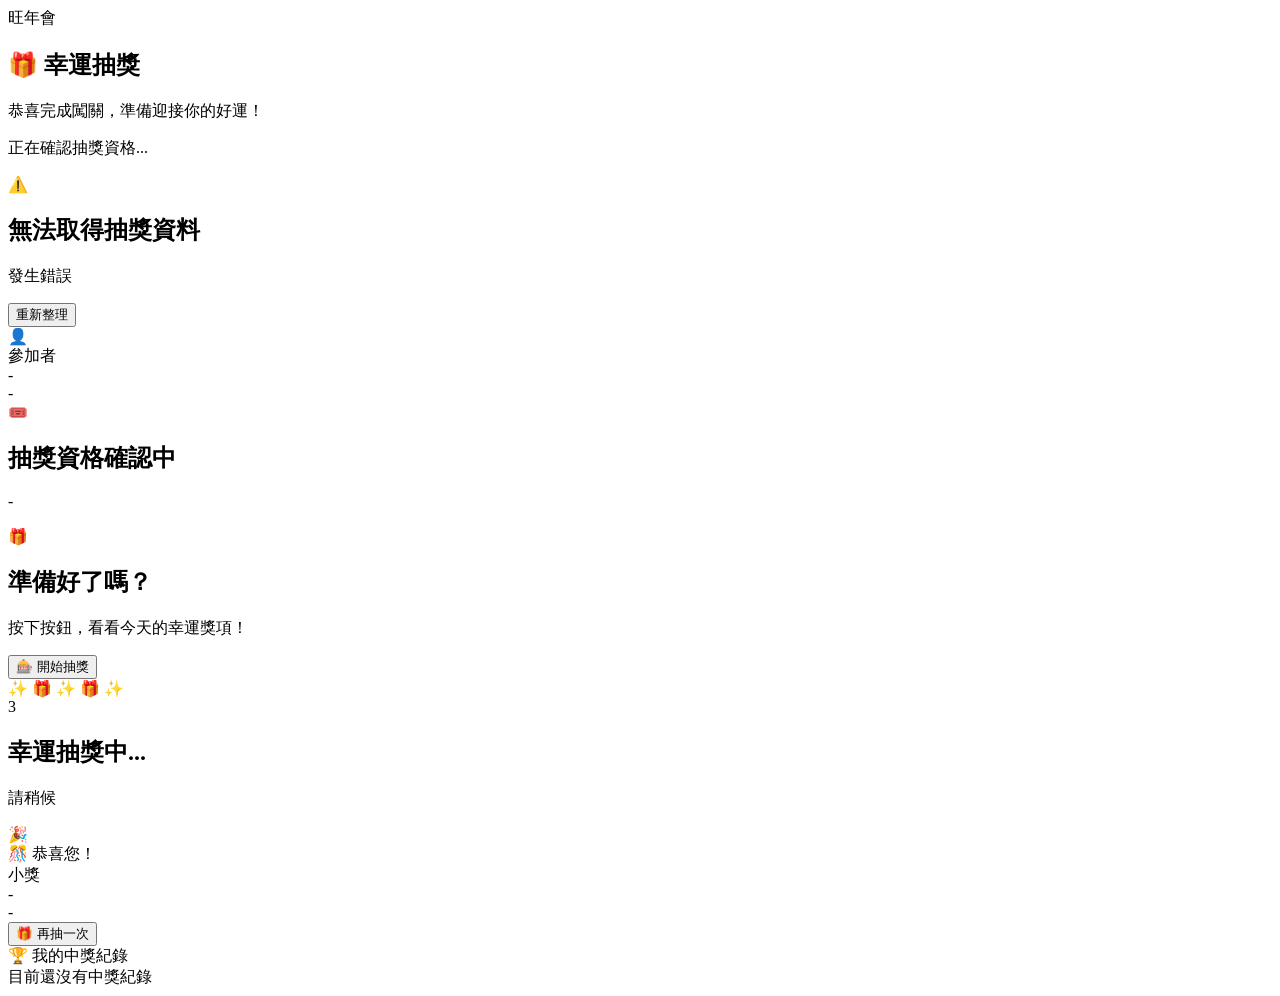
==== lottery.html @ c560845c "Create lottery.html" ====
<!DOCTYPE html>
<html lang="zh-Hant">

<head>
    <meta charset="UTF-8">

    <meta
        name="viewport"
        content="width=device-width, initial-scale=1.0"
    >

    <title>旺年會抽獎</title>

    <link
        rel="stylesheet"
        href="./lottery.css"
    >
</head>

<body>

    <main class="lottery-page">

        <!-- ========================================= -->
        <!-- Header -->
        <!-- ========================================= -->

        <section class="header">

            <div class="event-title">
                旺年會
            </div>

            <h1>
                🎁 幸運抽獎
            </h1>

            <p>
                恭喜完成闖關，準備迎接你的好運！
            </p>

        </section>


        <!-- ========================================= -->
        <!-- Loading -->
        <!-- ========================================= -->

        <section
            id="loading"
            class="card"
        >

            <div class="loading-spinner"></div>

            <p>
                正在確認抽獎資格...
            </p>

        </section>


        <!-- ========================================= -->
        <!-- Error -->
        <!-- ========================================= -->

        <section
            id="error"
            class="card error-card hidden"
        >

            <div class="error-icon">
                ⚠️
            </div>

            <h2>
                無法取得抽獎資料
            </h2>

            <p id="errorMessage">
                發生錯誤
            </p>

            <button
                id="retryButton"
                class="secondary-button"
            >
                重新整理
            </button>

        </section>


        <!-- ========================================= -->
        <!-- Lottery Area -->
        <!-- ========================================= -->

        <section
            id="lotteryArea"
            class="hidden"
        >

            <!-- ===================================== -->
            <!-- Participant -->
            <!-- ===================================== -->

            <section class="card participant-card">

                <div class="participant-icon">
                    👤
                </div>

                <div>

                    <div class="participant-label">
                        參加者
                    </div>

                    <div
                        id="participantName"
                        class="participant-name"
                    >
                        -
                    </div>

                    <div
                        id="employeeNo"
                        class="employee-no"
                    >
                        -
                    </div>

                </div>

            </section>


            <!-- ===================================== -->
            <!-- Lottery Status -->
            <!-- ===================================== -->

            <section
                id="statusCard"
                class="card status-card"
            >

                <div class="status-icon">
                    🎟️
                </div>

                <h2 id="statusTitle">
                    抽獎資格確認中
                </h2>

                <p id="statusMessage">
                    -
                </p>

            </section>


            <!-- ===================================== -->
            <!-- Draw Area -->
            <!-- ===================================== -->

            <section
                id="drawCard"
                class="draw-card"
            >

                <div class="gift-animation">

                    <div class="gift">
                        🎁
                    </div>

                </div>

                <h2>
                    準備好了嗎？
                </h2>

                <p>
                    按下按鈕，看看今天的幸運獎項！
                </p>

                <button
                    id="drawButton"
                    class="draw-button"
                >
                    🎰 開始抽獎
                </button>

            </section>


            <!-- ===================================== -->
            <!-- Drawing Animation -->
            <!-- ===================================== -->

            <section
                id="drawingCard"
                class="drawing-card hidden"
            >

                <div class="drawing-stars">
                    ✨ 🎁 ✨ 🎁 ✨
                </div>

                <div
                    id="countdown"
                    class="countdown"
                >
                    3
                </div>

                <h2>
                    幸運抽獎中...
                </h2>

                <p>
                    請稍候
                </p>

            </section>


            <!-- ===================================== -->
            <!-- Result -->
            <!-- ===================================== -->

            <section
                id="resultCard"
                class="result-card hidden"
            >

                <div
                    id="resultIcon"
                    class="result-icon"
                >
                    🎉
                </div>

                <div class="result-title">
                    🎊 恭喜您！
                </div>

                <div
                    id="prizeName"
                    class="prize-name"
                >
                    小獎
                </div>

                <div
                    id="prizeDescription"
                    class="prize-description"
                >
                    -
                </div>

                <div
                    id="resultMessage"
                    class="result-message"
                >
                    -
                </div>

                <button
                    id="drawAgainButton"
                    class="draw-button hidden"
                >
                    🎁 再抽一次
                </button>

            </section>


            <!-- ===================================== -->
            <!-- Winners -->
            <!-- ===================================== -->

            <section class="card history-card">

                <div class="history-title">
                    🏆 我的中獎紀錄
                </div>

                <div
                    id="winnerList"
                    class="winner-list"
                >
                    <div class="empty-history">
                        目前還沒有中獎紀錄
                    </div>
                </div>

            </section>

        </section>

    </main>


    <script
        src="https://static.line-scdn.net/liff/edge/2/sdk.js"
    ></script>

    <script src="./lottery.js"></script>

</body>

</html>
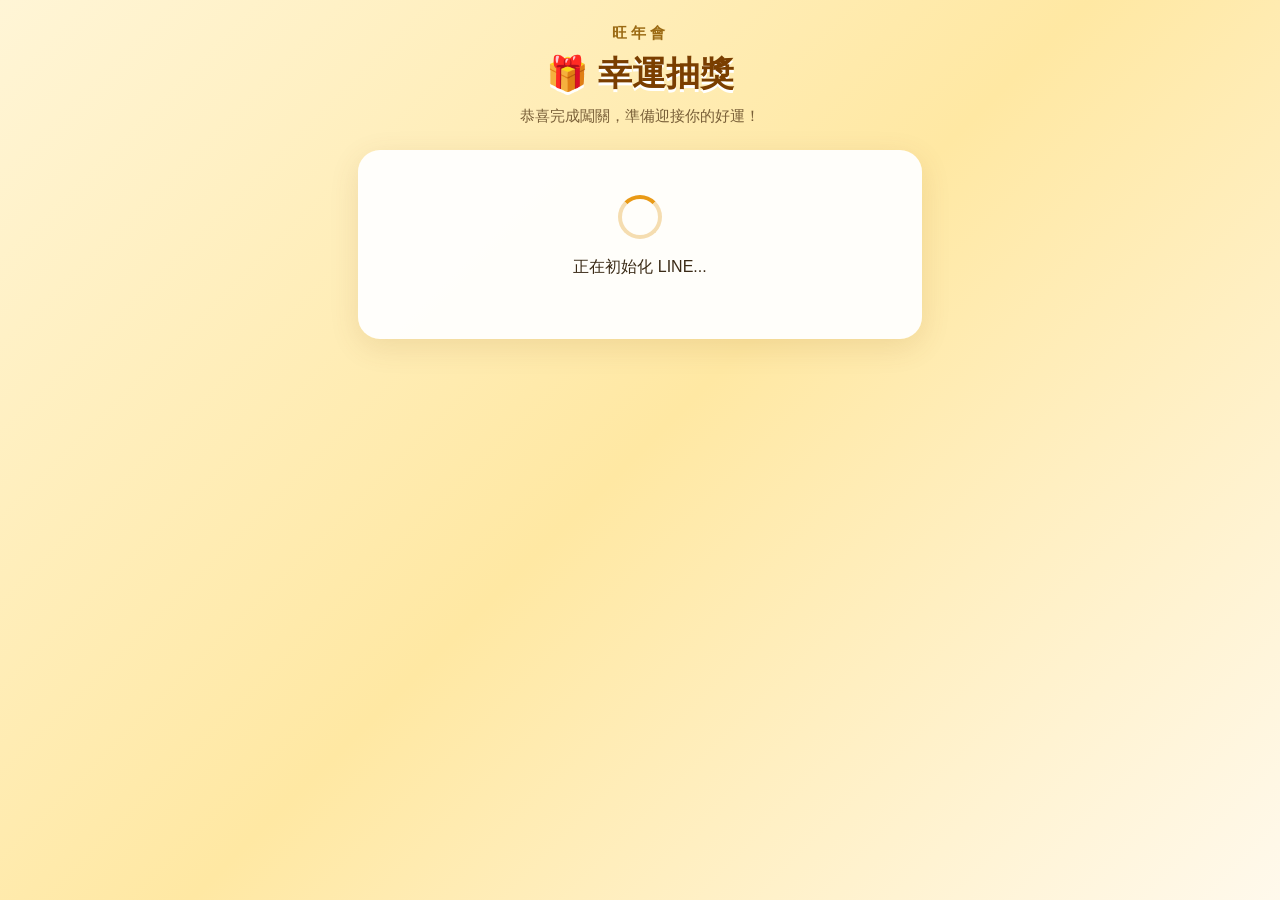
==== commit 46236cc5: "Update lottery.html" ====
--- a/lottery.html
+++ b/lottery.html
@@ -1,313 +1,308 @@
-<!DOCTYPE html>
-<html lang="zh-Hant">
-
-<head>
-    <meta charset="UTF-8">
-
-    <meta
-        name="viewport"
-        content="width=device-width, initial-scale=1.0"
+<!DOCTYPE html> <html lang="zh-Hant"> <head> <meta charset="UTF-8">
+<meta
+    name="viewport"
+    content="width=device-width, initial-scale=1.0"
+>
+
+<title>旺年會抽獎</title>
+
+<link
+    rel="stylesheet"
+    href="./lottery.css"
+>
+
+</head> <body>
+<main class="lottery-page">
+
+    <!-- ========================================= -->
+    <!-- Header -->
+    <!-- ========================================= -->
+
+    <section class="header">
+
+        <div class="event-title">
+            旺年會
+        </div>
+
+        <h1>
+            🎁 幸運抽獎
+        </h1>
+
+        <p>
+            恭喜完成闖關，準備迎接你的好運！
+        </p>
+
+    </section>
+
+
+    <!-- ========================================= -->
+    <!-- Loading -->
+    <!-- ========================================= -->
+
+    <section
+        id="loading"
+        class="card"
     >
 
-    <title>旺年會抽獎</title>
-
-    <link
-        rel="stylesheet"
-        href="./lottery.css"
+        <div class="loading-spinner"></div>
+
+        <p id="loadingText">
+            正在確認抽獎資格...
+        </p>
+
+    </section>
+
+
+    <!-- ========================================= -->
+    <!-- Error -->
+    <!-- ========================================= -->
+
+    <section
+        id="error"
+        class="card error-card hidden"
     >
-</head>
-
-<body>
-
-    <main class="lottery-page">
-
-        <!-- ========================================= -->
-        <!-- Header -->
-        <!-- ========================================= -->
-
-        <section class="header">
-
-            <div class="event-title">
-                旺年會
-            </div>
-
-            <h1>
-                🎁 幸運抽獎
-            </h1>
-
-            <p>
-                恭喜完成闖關，準備迎接你的好運！
-            </p>
-
-        </section>
-
-
-        <!-- ========================================= -->
-        <!-- Loading -->
-        <!-- ========================================= -->
-
-        <section
-            id="loading"
-            class="card"
-        >
-
-            <div class="loading-spinner"></div>
-
-            <p>
-                正在確認抽獎資格...
-            </p>
-
-        </section>
-
-
-        <!-- ========================================= -->
-        <!-- Error -->
-        <!-- ========================================= -->
-
-        <section
-            id="error"
-            class="card error-card hidden"
-        >
-
-            <div class="error-icon">
-                ⚠️
-            </div>
-
-            <h2>
-                無法取得抽獎資料
-            </h2>
-
-            <p id="errorMessage">
-                發生錯誤
-            </p>
-
-            <button
-                id="retryButton"
-                class="secondary-button"
-            >
-                重新整理
-            </button>
-
-        </section>
-
-
-        <!-- ========================================= -->
-        <!-- Lottery Area -->
-        <!-- ========================================= -->
-
-        <section
-            id="lotteryArea"
-            class="hidden"
-        >
-
-            <!-- ===================================== -->
-            <!-- Participant -->
-            <!-- ===================================== -->
-
-            <section class="card participant-card">
-
-                <div class="participant-icon">
-                    👤
-                </div>
-
-                <div>
-
-                    <div class="participant-label">
-                        參加者
-                    </div>
-
-                    <div
-                        id="participantName"
-                        class="participant-name"
-                    >
-                        -
-                    </div>
-
-                    <div
-                        id="employeeNo"
-                        class="employee-no"
-                    >
-                        -
-                    </div>
-
-                </div>
-
-            </section>
-
-
-            <!-- ===================================== -->
-            <!-- Lottery Status -->
-            <!-- ===================================== -->
-
-            <section
-                id="statusCard"
-                class="card status-card"
-            >
-
-                <div class="status-icon">
-                    🎟️
-                </div>
-
-                <h2 id="statusTitle">
-                    抽獎資格確認中
-                </h2>
-
-                <p id="statusMessage">
-                    -
-                </p>
-
-            </section>
-
-
-            <!-- ===================================== -->
-            <!-- Draw Area -->
-            <!-- ===================================== -->
-
-            <section
-                id="drawCard"
-                class="draw-card"
-            >
-
-                <div class="gift-animation">
-
-                    <div class="gift">
-                        🎁
-                    </div>
-
-                </div>
-
-                <h2>
-                    準備好了嗎？
-                </h2>
-
-                <p>
-                    按下按鈕，看看今天的幸運獎項！
-                </p>
-
-                <button
-                    id="drawButton"
-                    class="draw-button"
-                >
-                    🎰 開始抽獎
-                </button>
-
-            </section>
-
-
-            <!-- ===================================== -->
-            <!-- Drawing Animation -->
-            <!-- ===================================== -->
-
-            <section
-                id="drawingCard"
-                class="drawing-card hidden"
-            >
-
-                <div class="drawing-stars">
-                    ✨ 🎁 ✨ 🎁 ✨
+
+        <div class="error-icon">
+            ⚠️
+        </div>
+
+        <h2>
+            無法取得抽獎資料
+        </h2>
+
+        <p id="errorMessage">
+            發生錯誤
+        </p>
+
+        <button
+            id="retryButton"
+            class="secondary-button"
+            type="button"
+        >
+            重新整理
+        </button>
+
+    </section>
+
+
+    <!-- ========================================= -->
+    <!-- Lottery Area -->
+    <!-- ========================================= -->
+
+    <section
+        id="lotteryArea"
+        class="hidden"
+    >
+
+        <!-- Participant -->
+
+        <section class="card participant-card">
+
+            <div class="participant-icon">
+                👤
+            </div>
+
+            <div>
+
+                <div class="participant-label">
+                    參加者
                 </div>
 
                 <div
-                    id="countdown"
-                    class="countdown"
-                >
-                    3
-                </div>
-
-                <h2>
-                    幸運抽獎中...
-                </h2>
-
-                <p>
-                    請稍候
-                </p>
-
-            </section>
-
-
-            <!-- ===================================== -->
-            <!-- Result -->
-            <!-- ===================================== -->
-
-            <section
-                id="resultCard"
-                class="result-card hidden"
-            >
-
-                <div
-                    id="resultIcon"
-                    class="result-icon"
-                >
-                    🎉
-                </div>
-
-                <div class="result-title">
-                    🎊 恭喜您！
-                </div>
-
-                <div
-                    id="prizeName"
-                    class="prize-name"
-                >
-                    小獎
-                </div>
-
-                <div
-                    id="prizeDescription"
-                    class="prize-description"
+                    id="participantName"
+                    class="participant-name"
                 >
                     -
                 </div>
 
                 <div
-                    id="resultMessage"
-                    class="result-message"
+                    id="employeeNo"
+                    class="employee-no"
                 >
                     -
                 </div>
 
-                <button
-                    id="drawAgainButton"
-                    class="draw-button hidden"
-                >
-                    🎁 再抽一次
-                </button>
-
-            </section>
-
-
-            <!-- ===================================== -->
-            <!-- Winners -->
-            <!-- ===================================== -->
-
-            <section class="card history-card">
-
-                <div class="history-title">
-                    🏆 我的中獎紀錄
-                </div>
-
-                <div
-                    id="winnerList"
-                    class="winner-list"
-                >
-                    <div class="empty-history">
-                        目前還沒有中獎紀錄
-                    </div>
-                </div>
-
-            </section>
-
-        </section>
-
-    </main>
-
-
-    <script
-        src="https://static.line-scdn.net/liff/edge/2/sdk.js"
-    ></script>
-
-    <script src="./lottery.js"></script>
-
-</body>
-
-</html>
+            </div>
+
+        </section>
+
+
+        <!-- Lottery Status -->
+
+        <section
+            id="statusCard"
+            class="card status-card"
+        >
+
+            <div
+                id="statusIcon"
+                class="status-icon"
+            >
+                🎟️
+            </div>
+
+            <h2 id="statusTitle">
+                抽獎資格確認中
+            </h2>
+
+            <p id="statusMessage">
+                -
+            </p>
+
+        </section>
+
+
+        <!-- Draw Area -->
+
+        <section
+            id="drawCard"
+            class="draw-card hidden"
+        >
+
+            <div class="gift-animation">
+
+                <div class="gift">
+                    🎁
+                </div>
+
+            </div>
+
+            <h2>
+                準備好了嗎？
+            </h2>
+
+            <p>
+                按下按鈕，看看今天的幸運獎項！
+            </p>
+
+            <button
+                id="drawButton"
+                class="draw-button"
+                type="button"
+            >
+                🎰 開始抽獎
+            </button>
+
+        </section>
+
+
+        <!-- Drawing -->
+
+        <section
+            id="drawingCard"
+            class="drawing-card hidden"
+        >
+
+            <div class="drawing-stars">
+                ✨ 🎁 ✨ 🎁 ✨
+            </div>
+
+            <div
+                id="countdown"
+                class="countdown"
+            >
+                3
+            </div>
+
+            <h2>
+                幸運抽獎中...
+            </h2>
+
+            <p>
+                請稍候
+            </p>
+
+        </section>
+
+
+        <!-- Result -->
+
+        <section
+            id="resultCard"
+            class="result-card hidden"
+        >
+
+            <div
+                id="resultIcon"
+                class="result-icon"
+            >
+                🎉
+            </div>
+
+            <div
+                id="resultTitle"
+                class="result-title"
+            >
+                🎊 恭喜您！
+            </div>
+
+            <div
+                id="prizeName"
+                class="prize-name"
+            >
+                -
+            </div>
+
+            <div
+                id="prizeDescription"
+                class="prize-description"
+            >
+                -
+            </div>
+
+            <div
+                id="resultMessage"
+                class="result-message"
+            >
+                -
+            </div>
+
+            <button
+                id="drawAgainButton"
+                class="draw-button hidden"
+                type="button"
+            >
+                🎁 再抽一次
+            </button>
+
+        </section>
+
+
+        <!-- Winners -->
+
+        <section class="card history-card">
+
+            <div class="history-title">
+                🏆 我的中獎紀錄
+            </div>
+
+            <div
+                id="winnerList"
+                class="winner-list"
+            >
+
+                <div class="empty-history">
+                    目前還沒有中獎紀錄
+                </div>
+
+            </div>
+
+        </section>
+
+    </section>
+
+</main>
+
+
+<!-- LINE LIFF -->
+
+<script
+    src="https://static.line-scdn.net/liff/edge/2/sdk.js"
+></script>
+
+
+<!-- Lottery JS -->
+
+<script src="./lottery.js"></script>
+
+</body> </html>
--- a/lottery.css
+++ b/lottery.css
@@ -0,0 +1,744 @@
+* {
+    box-sizing: border-box;
+}
+
+
+html,
+body {
+    margin: 0;
+    padding: 0;
+
+    min-height: 100%;
+
+    font-family:
+        -apple-system,
+        BlinkMacSystemFont,
+        "Segoe UI",
+        "Noto Sans TC",
+        sans-serif;
+
+    background:
+        linear-gradient(
+            135deg,
+            #fff5d6,
+            #ffe8a3,
+            #fff9ec
+        );
+
+    color: #3a2a16;
+}
+
+
+body {
+    min-height: 100vh;
+}
+
+
+.hidden {
+    display: none !important;
+}
+
+
+/* ========================================= */
+/* Page */
+/* ========================================= */
+
+.lottery-page {
+
+    width: 100%;
+
+    max-width: 600px;
+
+    margin: 0 auto;
+
+    padding:
+        24px
+        18px
+        50px;
+}
+
+
+/* ========================================= */
+/* Header */
+/* ========================================= */
+
+.header {
+
+    text-align: center;
+
+    margin-bottom: 24px;
+}
+
+
+.event-title {
+
+    font-size: 15px;
+
+    color: #9b6a13;
+
+    font-weight: 700;
+
+    letter-spacing: 4px;
+
+    margin-bottom: 8px;
+}
+
+
+.header h1 {
+
+    margin: 0;
+
+    font-size: 34px;
+
+    color: #7a3e00;
+
+    text-shadow:
+        0 3px 0 #fff;
+}
+
+
+.header p {
+
+    margin-top: 10px;
+
+    color: #795f38;
+
+    font-size: 15px;
+}
+
+
+/* ========================================= */
+/* Card */
+/* ========================================= */
+
+.card {
+
+    background: rgba(255, 255, 255, 0.94);
+
+    border-radius: 22px;
+
+    padding: 22px;
+
+    margin-bottom: 18px;
+
+    box-shadow:
+        0 8px 30px
+        rgba(120, 75, 0, 0.12);
+}
+
+
+/* ========================================= */
+/* Loading */
+/* ========================================= */
+
+#loading {
+
+    text-align: center;
+
+    padding: 45px 20px;
+}
+
+
+.loading-spinner {
+
+    width: 44px;
+
+    height: 44px;
+
+    margin: 0 auto 18px;
+
+    border-radius: 50%;
+
+    border:
+        4px solid #f5ddb0;
+
+    border-top-color:
+        #e99a16;
+
+    animation:
+        spin 0.8s linear infinite;
+}
+
+
+@keyframes spin {
+
+    to {
+        transform: rotate(360deg);
+    }
+}
+
+
+/* ========================================= */
+/* Error */
+/* ========================================= */
+
+.error-card {
+
+    text-align: center;
+
+    border:
+        2px solid #f0b4a9;
+}
+
+
+.error-icon {
+
+    font-size: 42px;
+}
+
+
+.error-card h2 {
+
+    color: #a03927;
+}
+
+
+.error-card p {
+
+    color: #75544c;
+
+    line-height: 1.7;
+}
+
+
+/* ========================================= */
+/* Participant */
+/* ========================================= */
+
+.participant-card {
+
+    display: flex;
+
+    align-items: center;
+
+    gap: 16px;
+}
+
+
+.participant-icon {
+
+    width: 55px;
+
+    height: 55px;
+
+    display: flex;
+
+    align-items: center;
+
+    justify-content: center;
+
+    border-radius: 50%;
+
+    background:
+        #fff1c7;
+
+    font-size: 28px;
+}
+
+
+.participant-label {
+
+    color: #977044;
+
+    font-size: 13px;
+}
+
+
+.participant-name {
+
+    font-size: 20px;
+
+    font-weight: 800;
+
+    color: #593300;
+}
+
+
+.employee-no {
+
+    margin-top: 3px;
+
+    font-size: 13px;
+
+    color: #9b805c;
+}
+
+
+/* ========================================= */
+/* Status */
+/* ========================================= */
+
+.status-card {
+
+    text-align: center;
+}
+
+
+.status-icon {
+
+    font-size: 45px;
+
+    margin-bottom: 8px;
+}
+
+
+.status-card h2 {
+
+    margin: 5px 0;
+
+    color: #744000;
+}
+
+
+.status-card p {
+
+    margin: 8px 0 0;
+
+    color: #7c684d;
+
+    line-height: 1.7;
+}
+
+
+/* ========================================= */
+/* Draw Card */
+/* ========================================= */
+
+.draw-card {
+
+    text-align: center;
+
+    background:
+        linear-gradient(
+            145deg,
+            #fff,
+            #fff5d5
+        );
+
+    border-radius: 26px;
+
+    padding: 32px 22px;
+
+    margin-bottom: 20px;
+
+    box-shadow:
+        0 12px 35px
+        rgba(132, 77, 0, 0.16);
+}
+
+
+.gift-animation {
+
+    margin-bottom: 10px;
+}
+
+
+.gift {
+
+    font-size: 75px;
+
+    animation:
+        giftFloat 2s ease-in-out infinite;
+}
+
+
+@keyframes giftFloat {
+
+    0%,
+    100% {
+        transform:
+            translateY(0)
+            rotate(-3deg);
+    }
+
+    50% {
+        transform:
+            translateY(-10px)
+            rotate(3deg);
+    }
+}
+
+
+.draw-card h2 {
+
+    margin: 10px 0 6px;
+
+    color: #693500;
+}
+
+
+.draw-card p {
+
+    margin:
+        0
+        0
+        24px;
+
+    color: #8a6a43;
+}
+
+
+/* ========================================= */
+/* Buttons */
+/* ========================================= */
+
+.draw-button {
+
+    border: 0;
+
+    width: 100%;
+
+    min-height: 58px;
+
+    padding: 14px 20px;
+
+    border-radius: 18px;
+
+    background:
+        linear-gradient(
+            135deg,
+            #ffb52e,
+            #f07c00
+        );
+
+    color: white;
+
+    font-size: 19px;
+
+    font-weight: 800;
+
+    cursor: pointer;
+
+    box-shadow:
+        0 8px 20px
+        rgba(220, 113, 0, 0.30);
+
+    transition:
+        transform 0.15s,
+        box-shadow 0.15s;
+}
+
+
+.draw-button:active {
+
+    transform: scale(0.97);
+
+    box-shadow:
+        0 4px 10px
+        rgba(220, 113, 0, 0.25);
+}
+
+
+.draw-button:disabled {
+
+    opacity: 0.6;
+
+    cursor: not-allowed;
+}
+
+
+.secondary-button {
+
+    border: 0;
+
+    padding: 12px 20px;
+
+    border-radius: 12px;
+
+    background: #ead9b5;
+
+    color: #5d461f;
+
+    font-weight: 700;
+}
+
+
+/* ========================================= */
+/* Drawing */
+/* ========================================= */
+
+.drawing-card {
+
+    text-align: center;
+
+    background:
+        linear-gradient(
+            135deg,
+            #8f1d1d,
+            #c92828,
+            #8c1515
+        );
+
+    color: white;
+
+    border-radius: 26px;
+
+    padding: 45px 20px;
+
+    margin-bottom: 20px;
+
+    box-shadow:
+        0 12px 35px
+        rgba(130, 20, 20, 0.30);
+}
+
+
+.drawing-stars {
+
+    font-size: 24px;
+
+    animation:
+        sparkle 0.7s infinite alternate;
+}
+
+
+@keyframes sparkle {
+
+    from {
+        transform: scale(0.95);
+        opacity: 0.7;
+    }
+
+    to {
+        transform: scale(1.08);
+        opacity: 1;
+    }
+}
+
+
+.countdown {
+
+    font-size: 82px;
+
+    font-weight: 900;
+
+    margin: 20px 0;
+
+    text-shadow:
+        0 5px 0
+        rgba(0, 0, 0, 0.15);
+}
+
+
+.drawing-card h2 {
+
+    margin: 0;
+
+    font-size: 25px;
+}
+
+
+.drawing-card p {
+
+    opacity: 0.85;
+}
+
+
+/* ========================================= */
+/* Result */
+/* ========================================= */
+
+.result-card {
+
+    text-align: center;
+
+    background:
+        linear-gradient(
+            145deg,
+            #fff,
+            #fff1bf
+        );
+
+    border:
+        3px solid #f2b233;
+
+    border-radius: 28px;
+
+    padding: 32px 22px;
+
+    margin-bottom: 20px;
+
+    box-shadow:
+        0 15px 45px
+        rgba(170, 93, 0, 0.22);
+}
+
+
+.result-icon {
+
+    font-size: 65px;
+
+    animation:
+        resultPop 0.5s ease-out;
+}
+
+
+@keyframes resultPop {
+
+    from {
+        transform: scale(0);
+        opacity: 0;
+    }
+
+    to {
+        transform: scale(1);
+        opacity: 1;
+    }
+}
+
+
+.result-title {
+
+    font-size: 21px;
+
+    font-weight: 800;
+
+    color: #9b5a00;
+
+    margin-top: 8px;
+}
+
+
+.prize-name {
+
+    font-size: 42px;
+
+    font-weight: 900;
+
+    color: #c52717;
+
+    margin:
+        10px
+        0;
+}
+
+
+.prize-description {
+
+    color: #725b3a;
+
+    line-height: 1.7;
+
+    margin-bottom: 15px;
+}
+
+
+.result-message {
+
+    font-weight: 800;
+
+    color: #8b3f00;
+
+    margin-bottom: 20px;
+}
+
+
+/* ========================================= */
+/* History */
+/* ========================================= */
+
+.history-title {
+
+    font-size: 20px;
+
+    font-weight: 900;
+
+    color: #653900;
+
+    margin-bottom: 15px;
+}
+
+
+.winner-list {
+
+    display: flex;
+
+    flex-direction: column;
+
+    gap: 10px;
+}
+
+
+.winner-item {
+
+    display: flex;
+
+    align-items: center;
+
+    gap: 12px;
+
+    padding: 13px;
+
+    background: #fff7e2;
+
+    border-radius: 14px;
+}
+
+
+.winner-icon {
+
+    font-size: 25px;
+}
+
+
+.winner-info {
+
+    flex: 1;
+}
+
+
+.winner-name {
+
+    font-weight: 800;
+
+    color: #713900;
+}
+
+
+.winner-time {
+
+    font-size: 12px;
+
+    color: #9c825d;
+
+    margin-top: 3px;
+}
+
+
+.empty-history {
+
+    text-align: center;
+
+    padding: 20px;
+
+    color: #9b8768;
+}
+
+
+/* ========================================= */
+/* Mobile */
+/* ========================================= */
+
+@media (max-width: 480px) {
+
+    .lottery-page {
+
+        padding:
+            20px
+            14px
+            40px;
+    }
+
+
+    .header h1 {
+
+        font-size: 30px;
+    }
+
+
+    .prize-name {
+
+        font-size: 36px;
+    }
+
+}
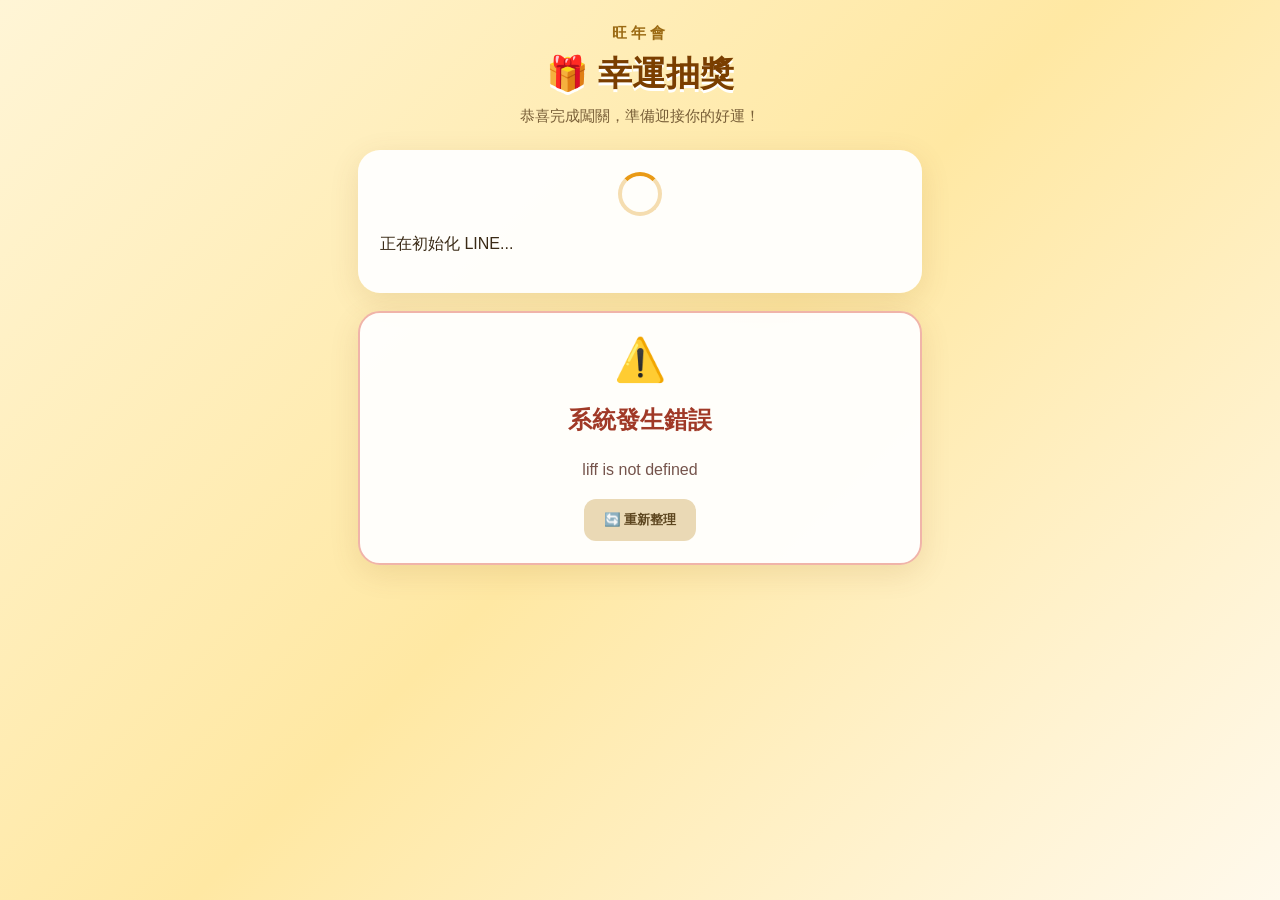
==== commit dd3bf6b0: "Update lottery.html" ====
--- a/lottery.html
+++ b/lottery.html
@@ -1,308 +1,492 @@
-<!DOCTYPE html> <html lang="zh-Hant"> <head> <meta charset="UTF-8">
-<meta
-    name="viewport"
-    content="width=device-width, initial-scale=1.0"
->
-
-<title>旺年會抽獎</title>
-
-<link
-    rel="stylesheet"
-    href="./lottery.css"
->
-
-</head> <body>
-<main class="lottery-page">
-
-    <!-- ========================================= -->
-    <!-- Header -->
-    <!-- ========================================= -->
-
-    <section class="header">
-
-        <div class="event-title">
-            旺年會
-        </div>
-
-        <h1>
-            🎁 幸運抽獎
-        </h1>
-
-        <p>
-            恭喜完成闖關，準備迎接你的好運！
-        </p>
-
-    </section>
-
-
-    <!-- ========================================= -->
-    <!-- Loading -->
-    <!-- ========================================= -->
-
-    <section
-        id="loading"
-        class="card"
+<!DOCTYPE html>
+<html lang="zh-Hant">
+
+<head>
+
+    <meta charset="UTF-8">
+
+    <meta
+        name="viewport"
+        content="width=device-width, initial-scale=1.0"
     >
 
-        <div class="loading-spinner"></div>
-
-        <p id="loadingText">
-            正在確認抽獎資格...
-        </p>
-
-    </section>
-
-
-    <!-- ========================================= -->
-    <!-- Error -->
-    <!-- ========================================= -->
-
-    <section
-        id="error"
-        class="card error-card hidden"
+    <title>旺年會抽獎</title>
+
+    <link
+        rel="stylesheet"
+        href="./lottery.css"
     >
 
-        <div class="error-icon">
-            ⚠️
-        </div>
-
-        <h2>
-            無法取得抽獎資料
-        </h2>
-
-        <p id="errorMessage">
-            發生錯誤
-        </p>
-
-        <button
-            id="retryButton"
-            class="secondary-button"
-            type="button"
+</head>
+
+
+<body>
+
+    <main class="lottery-page">
+
+
+        <!-- ================================================= -->
+        <!-- Header -->
+        <!-- ================================================= -->
+
+        <section class="header">
+
+            <div class="event-title">
+                旺年會
+            </div>
+
+            <h1>
+                🎁 幸運抽獎
+            </h1>
+
+            <p>
+                恭喜完成闖關，準備迎接你的好運！
+            </p>
+
+        </section>
+
+
+
+        <!-- ================================================= -->
+        <!-- Loading Screen -->
+        <!-- ================================================= -->
+
+        <section
+            id="loadingScreen"
+            class="card"
         >
-            重新整理
-        </button>
-
-    </section>
-
-
-    <!-- ========================================= -->
-    <!-- Lottery Area -->
-    <!-- ========================================= -->
-
-    <section
-        id="lotteryArea"
-        class="hidden"
-    >
-
-        <!-- Participant -->
-
-        <section class="card participant-card">
-
-            <div class="participant-icon">
+
+            <div class="loading-spinner"></div>
+
+            <p id="loadingText">
+                正在初始化 LINE...
+            </p>
+
+        </section>
+
+
+
+        <!-- ================================================= -->
+        <!-- Login Screen -->
+        <!-- ================================================= -->
+
+        <section
+            id="loginScreen"
+            class="card hidden"
+        >
+
+            <div class="status-icon">
                 👤
             </div>
 
-            <div>
-
-                <div class="participant-label">
-                    參加者
+            <h2>
+                請輸入員工工號
+            </h2>
+
+            <p>
+                請輸入您的員工工號，
+                <br>
+                以確認旺年會抽獎資格。
+            </p>
+
+
+            <!-- Employee Number -->
+
+            <input
+                type="text"
+                id="employeeNoInput"
+                class="employee-input"
+                placeholder="請輸入員工工號"
+                autocomplete="off"
+                maxlength="50"
+            >
+
+
+            <!-- Login Button -->
+
+            <button
+                type="button"
+                id="loginButton"
+                class="draw-button"
+            >
+                🚀 登入並確認資格
+            </button>
+
+
+            <!-- Login Message -->
+
+            <div
+                id="loginMessage"
+                class="login-message"
+            ></div>
+
+        </section>
+
+
+
+        <!-- ================================================= -->
+        <!-- Main Screen -->
+        <!-- ================================================= -->
+
+        <section
+            id="mainScreen"
+            class="hidden"
+        >
+
+
+            <!-- ================================================= -->
+            <!-- Participant -->
+            <!-- ================================================= -->
+
+            <section class="card participant-card">
+
+                <div class="participant-icon">
+                    👤
                 </div>
 
+                <div>
+
+                    <div class="participant-label">
+                        參加者
+                    </div>
+
+                    <div
+                        id="displayName"
+                        class="participant-name"
+                    >
+                        -
+                    </div>
+
+                </div>
+
+            </section>
+
+
+
+            <!-- ================================================= -->
+            <!-- Progress -->
+            <!-- ================================================= -->
+
+            <section class="card progress-card">
+
+                <div class="progress-header">
+
+                    <div class="progress-title">
+                        🎯 闖關進度
+                    </div>
+
+                    <div
+                        id="progressText"
+                        class="progress-text"
+                    >
+                        0 / 6
+                    </div>
+
+                </div>
+
+
+                <div class="progress-bar">
+
+                    <div
+                        id="progressBar"
+                        class="progress-fill"
+                        style="width: 0%;"
+                    ></div>
+
+                </div>
+
+
                 <div
-                    id="participantName"
-                    class="participant-name"
+                    id="missionProgress"
+                    class="mission-progress"
+                ></div>
+
+            </section>
+
+
+
+            <!-- ================================================= -->
+            <!-- Lottery Area -->
+            <!-- ================================================= -->
+
+            <section
+                id="lotteryArea"
+            >
+
+
+                <!-- ================================================= -->
+                <!-- Lottery Status -->
+                <!-- ================================================= -->
+
+                <section
+                    id="statusCard"
+                    class="card status-card"
                 >
-                    -
-                </div>
-
-                <div
-                    id="employeeNo"
-                    class="employee-no"
+
+                    <div class="status-icon">
+                        🎟️
+                    </div>
+
+                    <h2 id="statusTitle">
+                        抽獎資格確認中
+                    </h2>
+
+                    <p id="statusMessage">
+                        正在確認您的抽獎資格...
+                    </p>
+
+                </section>
+
+
+
+                <!-- ================================================= -->
+                <!-- Draw Card -->
+                <!-- ================================================= -->
+
+                <section
+                    id="drawCard"
+                    class="draw-card"
                 >
-                    -
-                </div>
-
+
+                    <div class="gift-animation">
+
+                        <div class="gift">
+                            🎁
+                        </div>
+
+                    </div>
+
+
+                    <h2>
+                        準備好了嗎？
+                    </h2>
+
+
+                    <p>
+                        按下按鈕，
+                        <br>
+                        看看今天的幸運獎項！
+                    </p>
+
+
+                    <button
+                        type="button"
+                        id="drawButton"
+                        class="draw-button"
+                    >
+                        🎰 開始抽獎
+                    </button>
+
+                </section>
+
+
+
+                <!-- ================================================= -->
+                <!-- Drawing Card -->
+                <!-- ================================================= -->
+
+                <section
+                    id="drawingCard"
+                    class="drawing-card hidden"
+                >
+
+                    <div class="drawing-stars">
+                        ✨ 🎁 ✨ 🎁 ✨
+                    </div>
+
+
+                    <div
+                        id="countdown"
+                        class="countdown"
+                    >
+                        3
+                    </div>
+
+
+                    <h2>
+                        幸運抽獎中...
+                    </h2>
+
+
+                    <p>
+                        請稍候
+                    </p>
+
+                </section>
+
+
+
+                <!-- ================================================= -->
+                <!-- Result Card -->
+                <!-- ================================================= -->
+
+                <section
+                    id="resultCard"
+                    class="result-card hidden"
+                >
+
+
+                    <!-- Result Icon -->
+
+                    <div
+                        id="resultIcon"
+                        class="result-icon"
+                    >
+                        🎉
+                    </div>
+
+
+                    <!-- Result Title -->
+
+                    <div class="result-title">
+                        🎊 恭喜您！
+                    </div>
+
+
+                    <!-- Prize Name -->
+
+                    <div
+                        id="prizeName"
+                        class="prize-name"
+                    >
+                        恭喜中獎
+                    </div>
+
+
+                    <!-- Prize Description -->
+
+                    <div
+                        id="prizeDescription"
+                        class="prize-description"
+                    >
+                        -
+                    </div>
+
+
+                    <!-- Result Message -->
+
+                    <div
+                        id="resultMessage"
+                        class="result-message"
+                    >
+                        -
+                    </div>
+
+
+                    <!-- Draw Again -->
+
+                    <button
+                        type="button"
+                        id="drawAgainButton"
+                        class="draw-button hidden"
+                    >
+                        🎁 再抽一次
+                    </button>
+
+
+                    <!-- Close Result -->
+
+                    <button
+                        type="button"
+                        id="closeResultButton"
+                        class="secondary-button"
+                    >
+                        返回抽獎頁面
+                    </button>
+
+                </section>
+
+
+
+                <!-- ================================================= -->
+                <!-- Winner History -->
+                <!-- ================================================= -->
+
+                <section class="card history-card">
+
+
+                    <div class="history-title">
+                        🏆 我的中獎紀錄
+                    </div>
+
+
+                    <div
+                        id="winnerHistory"
+                        class="winner-list"
+                    >
+
+                        <div class="empty-history">
+                            目前還沒有中獎紀錄
+                        </div>
+
+                    </div>
+
+                </section>
+
+
+            </section>
+
+
+        </section>
+
+
+        <!-- ================================================= -->
+        <!-- Error -->
+        <!-- ================================================= -->
+
+        <section
+            id="error"
+            class="card error-card hidden"
+        >
+
+            <div class="error-icon">
+                ⚠️
             </div>
 
+
+            <h2>
+                系統發生錯誤
+            </h2>
+
+
+            <p id="errorMessage">
+                發生錯誤，請稍後再試。
+            </p>
+
+
+            <button
+                type="button"
+                id="retryButton"
+                class="secondary-button"
+            >
+                🔄 重新整理
+            </button>
+
         </section>
 
 
-        <!-- Lottery Status -->
-
-        <section
-            id="statusCard"
-            class="card status-card"
-        >
-
-            <div
-                id="statusIcon"
-                class="status-icon"
-            >
-                🎟️
-            </div>
-
-            <h2 id="statusTitle">
-                抽獎資格確認中
-            </h2>
-
-            <p id="statusMessage">
-                -
-            </p>
-
-        </section>
-
-
-        <!-- Draw Area -->
-
-        <section
-            id="drawCard"
-            class="draw-card hidden"
-        >
-
-            <div class="gift-animation">
-
-                <div class="gift">
-                    🎁
-                </div>
-
-            </div>
-
-            <h2>
-                準備好了嗎？
-            </h2>
-
-            <p>
-                按下按鈕，看看今天的幸運獎項！
-            </p>
-
-            <button
-                id="drawButton"
-                class="draw-button"
-                type="button"
-            >
-                🎰 開始抽獎
-            </button>
-
-        </section>
-
-
-        <!-- Drawing -->
-
-        <section
-            id="drawingCard"
-            class="drawing-card hidden"
-        >
-
-            <div class="drawing-stars">
-                ✨ 🎁 ✨ 🎁 ✨
-            </div>
-
-            <div
-                id="countdown"
-                class="countdown"
-            >
-                3
-            </div>
-
-            <h2>
-                幸運抽獎中...
-            </h2>
-
-            <p>
-                請稍候
-            </p>
-
-        </section>
-
-
-        <!-- Result -->
-
-        <section
-            id="resultCard"
-            class="result-card hidden"
-        >
-
-            <div
-                id="resultIcon"
-                class="result-icon"
-            >
-                🎉
-            </div>
-
-            <div
-                id="resultTitle"
-                class="result-title"
-            >
-                🎊 恭喜您！
-            </div>
-
-            <div
-                id="prizeName"
-                class="prize-name"
-            >
-                -
-            </div>
-
-            <div
-                id="prizeDescription"
-                class="prize-description"
-            >
-                -
-            </div>
-
-            <div
-                id="resultMessage"
-                class="result-message"
-            >
-                -
-            </div>
-
-            <button
-                id="drawAgainButton"
-                class="draw-button hidden"
-                type="button"
-            >
-                🎁 再抽一次
-            </button>
-
-        </section>
-
-
-        <!-- Winners -->
-
-        <section class="card history-card">
-
-            <div class="history-title">
-                🏆 我的中獎紀錄
-            </div>
-
-            <div
-                id="winnerList"
-                class="winner-list"
-            >
-
-                <div class="empty-history">
-                    目前還沒有中獎紀錄
-                </div>
-
-            </div>
-
-        </section>
-
-    </section>
-
-</main>
-
-
-<!-- LINE LIFF -->
-
-<script
-    src="https://static.line-scdn.net/liff/edge/2/sdk.js"
-></script>
-
-
-<!-- Lottery JS -->
-
-<script src="./lottery.js"></script>
-
-</body> </html>
+    </main>
+
+
+
+    <!-- ================================================= -->
+    <!-- LINE LIFF SDK -->
+    <!-- ================================================= -->
+
+    <script
+        src="https://static.line-scdn.net/liff/edge/2/sdk.js"
+    ></script>
+
+
+    <!-- ================================================= -->
+    <!-- Lottery JavaScript -->
+    <!-- ================================================= -->
+
+    <script
+        src="./lottery.js"
+    ></script>
+
+
+</body>
+
+</html>
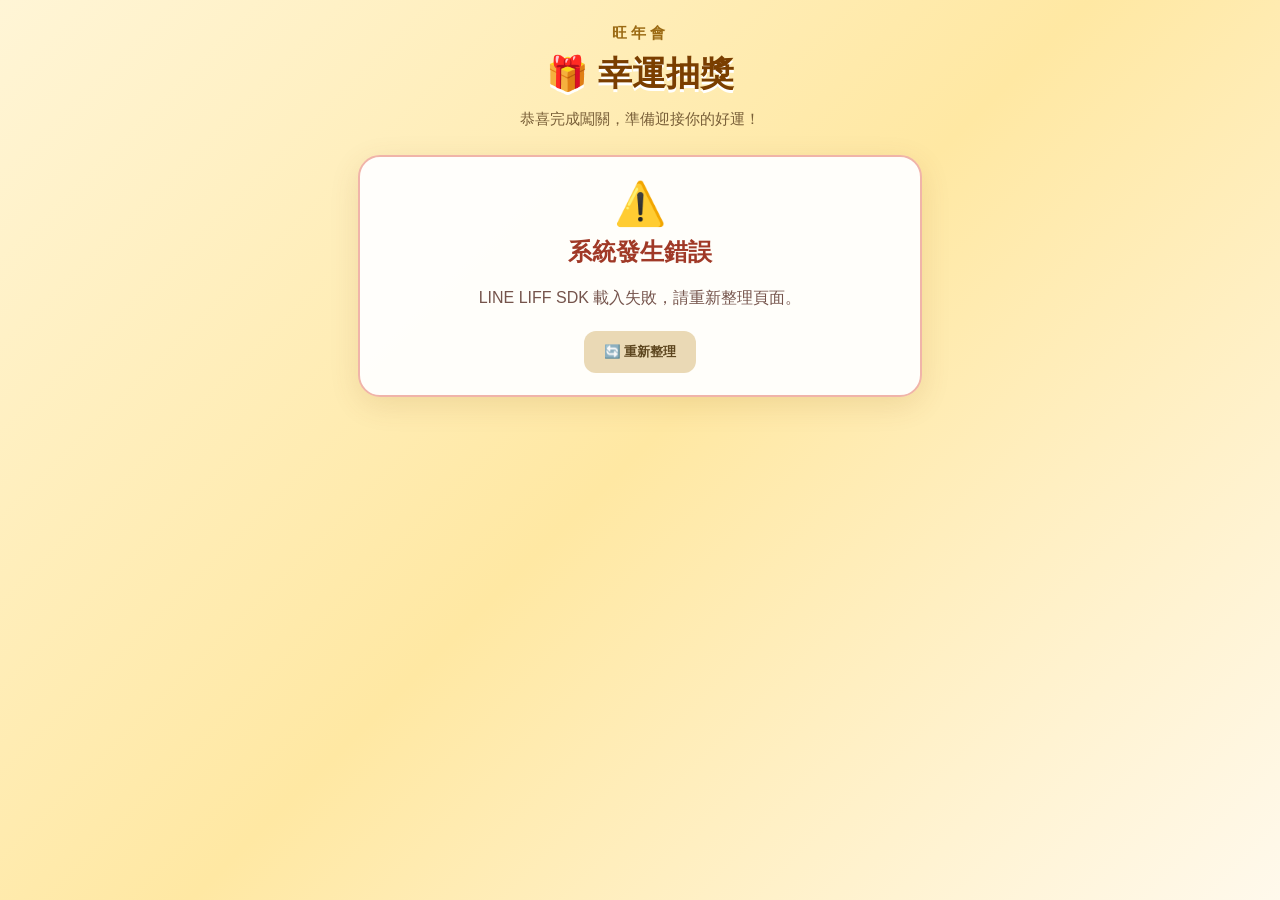
==== commit 69a14c54: "Update lottery.html" ====
--- a/lottery.html
+++ b/lottery.html
@@ -1,97 +1,34 @@
 <!DOCTYPE html>
 <html lang="zh-Hant">
-
 <head>
-
     <meta charset="UTF-8">
-
-    <meta
-        name="viewport"
-        content="width=device-width, initial-scale=1.0"
-    >
-
+    <meta name="viewport" content="width=device-width, initial-scale=1.0">
+    <meta name="theme-color" content="#fff5d6">
     <title>旺年會抽獎</title>
-
-    <link
-        rel="stylesheet"
-        href="./lottery.css"
-    >
-
+    <link rel="stylesheet" href="./lottery.css">
 </head>
-
-
 <body>
-
     <main class="lottery-page">
-
-
-        <!-- ================================================= -->
-        <!-- Header -->
-        <!-- ================================================= -->
-
         <section class="header">
-
-            <div class="event-title">
-                旺年會
-            </div>
-
-            <h1>
-                🎁 幸運抽獎
-            </h1>
-
-            <p>
-                恭喜完成闖關，準備迎接你的好運！
-            </p>
-
+            <div class="event-title">旺年會</div>
+            <h1>🎁 幸運抽獎</h1>
+            <p>恭喜完成闖關，準備迎接你的好運！</p>
         </section>
 
-
-
-        <!-- ================================================= -->
-        <!-- Loading Screen -->
-        <!-- ================================================= -->
-
-        <section
-            id="loadingScreen"
-            class="card"
-        >
-
-            <div class="loading-spinner"></div>
-
-            <p id="loadingText">
-                正在初始化 LINE...
-            </p>
-
+        <section id="loading" class="card loading-card">
+            <div class="loading-spinner" aria-hidden="true"></div>
+            <p id="loadingText">正在初始化 LINE...</p>
         </section>
 
-
-
-        <!-- ================================================= -->
-        <!-- Login Screen -->
-        <!-- ================================================= -->
-
-        <section
-            id="loginScreen"
-            class="card hidden"
-        >
-
-            <div class="status-icon">
-                👤
-            </div>
-
-            <h2>
-                請輸入員工工號
-            </h2>
-
+        <section id="loginScreen" class="card hidden">
+            <div class="status-icon" aria-hidden="true">👤</div>
+            <h2>請輸入員工工號</h2>
             <p>
-                請輸入您的員工工號，
-                <br>
+                請輸入您的員工工號，<br>
                 以確認旺年會抽獎資格。
             </p>
 
-
-            <!-- Employee Number -->
-
+            <label class="visually-hidden" for="employeeNoInput">員工工號</label>
             <input
                 type="text"
                 id="employeeNoInput"
@@ -101,392 +38,105 @@
                 maxlength="50"
             >
 
-
-            <!-- Login Button -->
-
-            <button
-                type="button"
-                id="loginButton"
-                class="draw-button"
-            >
+            <button type="button" id="loginButton" class="draw-button">
                 🚀 登入並確認資格
             </button>
 
-
-            <!-- Login Message -->
-
-            <div
-                id="loginMessage"
-                class="login-message"
-            ></div>
-
+            <div id="loginMessage" class="login-message" role="status"></div>
         </section>
 
+        <section id="mainScreen" class="hidden">
+            <section class="card participant-card">
+                <div class="participant-icon" aria-hidden="true">👤</div>
+                <div class="participant-details">
+                    <div class="participant-label">參加者</div>
+                    <div id="participantName" class="participant-name">-</div>
+                </div>
+            </section>
 
-
-        <!-- ================================================= -->
-        <!-- Main Screen -->
-        <!-- ================================================= -->
-
-        <section
-            id="mainScreen"
-            class="hidden"
-        >
-
-
-            <!-- ================================================= -->
-            <!-- Participant -->
-            <!-- ================================================= -->
-
-            <section class="card participant-card">
-
-                <div class="participant-icon">
-                    👤
+            <section class="card progress-card">
+                <div class="progress-header">
+                    <div class="progress-title">🎯 闖關進度</div>
+                    <div id="progressText" class="progress-text">0 / 6</div>
                 </div>
 
-                <div>
+                <div
+                    class="progress-bar"
+                    role="progressbar"
+                    aria-label="闖關進度"
+                    aria-valuemin="0"
+                    aria-valuemax="6"
+                    aria-valuenow="0"
+                >
+                    <div id="progressBar" class="progress-fill" style="width: 0%;"></div>
+                </div>
 
-                    <div class="participant-label">
-                        參加者
+                <div id="missionProgress" class="mission-progress"></div>
+            </section>
+
+            <section id="lotteryArea">
+                <section id="statusCard" class="card status-card" aria-live="polite">
+                    <div class="status-icon" aria-hidden="true">🎟️</div>
+                    <h2 id="statusTitle">抽獎資格確認中</h2>
+                    <p id="statusMessage">正在確認您的抽獎資格...</p>
+                </section>
+
+                <section id="drawCard" class="draw-card">
+                    <div class="gift-animation" aria-hidden="true">
+                        <div class="gift">🎁</div>
                     </div>
 
-                    <div
-                        id="displayName"
-                        class="participant-name"
-                    >
-                        -
-                    </div>
+                    <h2>準備好了嗎？</h2>
+                    <p>按下按鈕，<br>看看今天的幸運獎項！</p>
 
-                </div>
-
-            </section>
-
-
-
-            <!-- ================================================= -->
-            <!-- Progress -->
-            <!-- ================================================= -->
-
-            <section class="card progress-card">
-
-                <div class="progress-header">
-
-                    <div class="progress-title">
-                        🎯 闖關進度
-                    </div>
-
-                    <div
-                        id="progressText"
-                        class="progress-text"
-                    >
-                        0 / 6
-                    </div>
-
-                </div>
-
-
-                <div class="progress-bar">
-
-                    <div
-                        id="progressBar"
-                        class="progress-fill"
-                        style="width: 0%;"
-                    ></div>
-
-                </div>
-
-
-                <div
-                    id="missionProgress"
-                    class="mission-progress"
-                ></div>
-
-            </section>
-
-
-
-            <!-- ================================================= -->
-            <!-- Lottery Area -->
-            <!-- ================================================= -->
-
-            <section
-                id="lotteryArea"
-            >
-
-
-                <!-- ================================================= -->
-                <!-- Lottery Status -->
-                <!-- ================================================= -->
-
-                <section
-                    id="statusCard"
-                    class="card status-card"
-                >
-
-                    <div class="status-icon">
-                        🎟️
-                    </div>
-
-                    <h2 id="statusTitle">
-                        抽獎資格確認中
-                    </h2>
-
-                    <p id="statusMessage">
-                        正在確認您的抽獎資格...
-                    </p>
-
+                    <button type="button" id="drawButton" class="draw-button" disabled>
+                        🎰 正在確認資格
+                    </button>
                 </section>
 
-
-
-                <!-- ================================================= -->
-                <!-- Draw Card -->
-                <!-- ================================================= -->
-
-                <section
-                    id="drawCard"
-                    class="draw-card"
-                >
-
-                    <div class="gift-animation">
-
-                        <div class="gift">
-                            🎁
-                        </div>
-
-                    </div>
-
-
-                    <h2>
-                        準備好了嗎？
-                    </h2>
-
-
-                    <p>
-                        按下按鈕，
-                        <br>
-                        看看今天的幸運獎項！
-                    </p>
-
-
-                    <button
-                        type="button"
-                        id="drawButton"
-                        class="draw-button"
-                    >
-                        🎰 開始抽獎
-                    </button>
-
+                <section id="drawingCard" class="drawing-card hidden" aria-live="assertive">
+                    <div class="drawing-stars" aria-hidden="true">✨ 🎁 ✨ 🎁 ✨</div>
+                    <div id="countdown" class="countdown">3</div>
+                    <h2>幸運抽獎中...</h2>
+                    <p>請稍候</p>
                 </section>
 
+                <section id="resultCard" class="result-card hidden" aria-live="polite">
+                    <div id="resultIcon" class="result-icon" aria-hidden="true">🎉</div>
+                    <div class="result-title">🎊 恭喜您！</div>
+                    <div id="prizeName" class="prize-name">恭喜中獎</div>
+                    <div id="prizeDescription" class="prize-description">-</div>
+                    <div id="resultMessage" class="result-message">-</div>
 
-
-                <!-- ================================================= -->
-                <!-- Drawing Card -->
-                <!-- ================================================= -->
-
-                <section
-                    id="drawingCard"
-                    class="drawing-card hidden"
-                >
-
-                    <div class="drawing-stars">
-                        ✨ 🎁 ✨ 🎁 ✨
-                    </div>
-
-
-                    <div
-                        id="countdown"
-                        class="countdown"
-                    >
-                        3
-                    </div>
-
-
-                    <h2>
-                        幸運抽獎中...
-                    </h2>
-
-
-                    <p>
-                        請稍候
-                    </p>
-
-                </section>
-
-
-
-                <!-- ================================================= -->
-                <!-- Result Card -->
-                <!-- ================================================= -->
-
-                <section
-                    id="resultCard"
-                    class="result-card hidden"
-                >
-
-
-                    <!-- Result Icon -->
-
-                    <div
-                        id="resultIcon"
-                        class="result-icon"
-                    >
-                        🎉
-                    </div>
-
-
-                    <!-- Result Title -->
-
-                    <div class="result-title">
-                        🎊 恭喜您！
-                    </div>
-
-
-                    <!-- Prize Name -->
-
-                    <div
-                        id="prizeName"
-                        class="prize-name"
-                    >
-                        恭喜中獎
-                    </div>
-
-
-                    <!-- Prize Description -->
-
-                    <div
-                        id="prizeDescription"
-                        class="prize-description"
-                    >
-                        -
-                    </div>
-
-
-                    <!-- Result Message -->
-
-                    <div
-                        id="resultMessage"
-                        class="result-message"
-                    >
-                        -
-                    </div>
-
-
-                    <!-- Draw Again -->
-
-                    <button
-                        type="button"
-                        id="drawAgainButton"
-                        class="draw-button hidden"
-                    >
+                    <button type="button" id="drawAgainButton" class="draw-button hidden">
                         🎁 再抽一次
                     </button>
 
-
-                    <!-- Close Result -->
-
-                    <button
-                        type="button"
-                        id="closeResultButton"
-                        class="secondary-button"
-                    >
+                    <button type="button" id="closeResultButton" class="secondary-button">
                         返回抽獎頁面
                     </button>
-
                 </section>
 
-
-
-                <!-- ================================================= -->
-                <!-- Winner History -->
-                <!-- ================================================= -->
-
                 <section class="card history-card">
-
-
-                    <div class="history-title">
-                        🏆 我的中獎紀錄
+                    <div class="history-title">🏆 我的中獎紀錄</div>
+                    <div id="winnerList" class="winner-list">
+                        <div class="empty-history">目前還沒有中獎紀錄</div>
                     </div>
-
-
-                    <div
-                        id="winnerHistory"
-                        class="winner-list"
-                    >
-
-                        <div class="empty-history">
-                            目前還沒有中獎紀錄
-                        </div>
-
-                    </div>
-
                 </section>
-
-
             </section>
-
-
         </section>
 
-
-        <!-- ================================================= -->
-        <!-- Error -->
-        <!-- ================================================= -->
-
-        <section
-            id="error"
-            class="card error-card hidden"
-        >
-
-            <div class="error-icon">
-                ⚠️
-            </div>
-
-
-            <h2>
-                系統發生錯誤
-            </h2>
-
-
-            <p id="errorMessage">
-                發生錯誤，請稍後再試。
-            </p>
-
-
-            <button
-                type="button"
-                id="retryButton"
-                class="secondary-button"
-            >
+        <section id="error" class="card error-card hidden" role="alert">
+            <div class="error-icon" aria-hidden="true">⚠️</div>
+            <h2>系統發生錯誤</h2>
+            <p id="errorMessage">發生錯誤，請稍後再試。</p>
+            <button type="button" id="retryButton" class="secondary-button">
                 🔄 重新整理
             </button>
-
         </section>
-
-
     </main>
 
-
-
-    <!-- ================================================= -->
-    <!-- LINE LIFF SDK -->
-    <!-- ================================================= -->
-
-    <script
-        src="https://static.line-scdn.net/liff/edge/2/sdk.js"
-    ></script>
-
-
-    <!-- ================================================= -->
-    <!-- Lottery JavaScript -->
-    <!-- ================================================= -->
-
-    <script
-        src="./lottery.js"
-    ></script>
-
-
+    <script src="https://static.line-scdn.net/liff/edge/2/sdk.js"></script>
+    <script src="./lottery.js"></script>
 </body>
-
 </html>
--- a/lottery.css
+++ b/lottery.css
@@ -2,12 +2,15 @@
     box-sizing: border-box;
 }
 
+
+/* ========================================= */
+/* Base */
+/* ========================================= */
 
 html,
 body {
     margin: 0;
     padding: 0;
-
     min-height: 100%;
 
     font-family:
@@ -28,11 +31,18 @@
     color: #3a2a16;
 }
 
-
 body {
     min-height: 100vh;
 }
 
+button,
+input {
+    font-family: inherit;
+}
+
+button {
+    -webkit-tap-highlight-color: transparent;
+}
 
 .hidden {
     display: none !important;
@@ -44,11 +54,8 @@
 /* ========================================= */
 
 .lottery-page {
-
     width: 100%;
-
     max-width: 600px;
-
     margin: 0 auto;
 
     padding:
@@ -63,47 +70,36 @@
 /* ========================================= */
 
 .header {
-
     text-align: center;
-
     margin-bottom: 24px;
 }
 
-
 .event-title {
-
     font-size: 15px;
-
     color: #9b6a13;
-
     font-weight: 700;
-
     letter-spacing: 4px;
-
     margin-bottom: 8px;
 }
 
-
 .header h1 {
-
     margin: 0;
-
     font-size: 34px;
-
     color: #7a3e00;
 
     text-shadow:
         0 3px 0 #fff;
 }
 
-
 .header p {
-
-    margin-top: 10px;
+    margin:
+        10px
+        0
+        0;
 
     color: #795f38;
-
     font-size: 15px;
+    line-height: 1.6;
 }
 
 
@@ -112,18 +108,26 @@
 /* ========================================= */
 
 .card {
-
-    background: rgba(255, 255, 255, 0.94);
+    background:
+        rgba(
+            255,
+            255,
+            255,
+            0.94
+        );
 
     border-radius: 22px;
-
     padding: 22px;
-
     margin-bottom: 18px;
 
     box-shadow:
         0 8px 30px
-        rgba(120, 75, 0, 0.12);
+        rgba(
+            120,
+            75,
+            0,
+            0.12
+        );
 }
 
 
@@ -131,21 +135,28 @@
 /* Loading */
 /* ========================================= */
 
-#loading {
-
+#loadingScreen {
     text-align: center;
 
-    padding: 45px 20px;
-}
-
+    padding:
+        45px
+        20px;
+}
+
+#loadingText {
+    margin: 0;
+    color: #795f38;
+    line-height: 1.7;
+}
 
 .loading-spinner {
-
     width: 44px;
-
     height: 44px;
 
-    margin: 0 auto 18px;
+    margin:
+        0
+        auto
+        18px;
 
     border-radius: 50%;
 
@@ -156,12 +167,13 @@
         #e99a16;
 
     animation:
-        spin 0.8s linear infinite;
-}
-
+        spin
+        0.8s
+        linear
+        infinite;
+}
 
 @keyframes spin {
-
     to {
         transform: rotate(360deg);
     }
@@ -173,31 +185,29 @@
 /* ========================================= */
 
 .error-card {
-
     text-align: center;
 
     border:
         2px solid #f0b4a9;
 }
 
-
 .error-icon {
-
     font-size: 42px;
-}
-
+    margin-bottom: 5px;
+}
 
 .error-card h2 {
+    margin:
+        8px
+        0;
 
     color: #a03927;
 }
 
-
 .error-card p {
-
     color: #75544c;
-
     line-height: 1.7;
+    margin-bottom: 20px;
 }
 
 
@@ -206,61 +216,146 @@
 /* ========================================= */
 
 .participant-card {
-
     display: flex;
-
     align-items: center;
-
     gap: 16px;
 }
 
-
 .participant-icon {
-
     width: 55px;
-
     height: 55px;
 
+    flex:
+        0 0
+        55px;
+
     display: flex;
-
     align-items: center;
-
     justify-content: center;
 
     border-radius: 50%;
+    background: #fff1c7;
+
+    font-size: 28px;
+}
+
+.participant-label {
+    color: #977044;
+    font-size: 13px;
+    margin-bottom: 2px;
+}
+
+.participant-name {
+    font-size: 20px;
+    font-weight: 800;
+    color: #593300;
+
+    word-break: break-word;
+}
+
+.employee-no {
+    margin-top: 3px;
+    font-size: 13px;
+    color: #9b805c;
+}
+
+
+/* ========================================= */
+/* Progress */
+/* ========================================= */
+
+.progress-card {
+    padding:
+        20px
+        22px;
+}
+
+.progress-header {
+    display: flex;
+    align-items: center;
+    justify-content: space-between;
+
+    gap: 12px;
+    margin-bottom: 12px;
+}
+
+.progress-title {
+    color: #704000;
+    font-size: 16px;
+    font-weight: 800;
+}
+
+.progress-text {
+    color: #a06c18;
+    font-size: 14px;
+    font-weight: 800;
+    white-space: nowrap;
+}
+
+.progress-bar {
+    width: 100%;
+    height: 12px;
+
+    overflow: hidden;
+    border-radius: 999px;
+
+    background: #f3e3bd;
+}
+
+.progress-fill {
+    height: 100%;
+    border-radius: inherit;
 
     background:
-        #fff1c7;
-
-    font-size: 28px;
-}
-
-
-.participant-label {
-
-    color: #977044;
-
-    font-size: 13px;
-}
-
-
-.participant-name {
-
-    font-size: 20px;
-
-    font-weight: 800;
-
-    color: #593300;
-}
-
-
-.employee-no {
-
-    margin-top: 3px;
-
-    font-size: 13px;
-
+        linear-gradient(
+            90deg,
+            #ffb52e,
+            #f07c00
+        );
+
+    transition:
+        width
+        0.4s
+        ease;
+}
+
+.mission-progress {
+    display: grid;
+
+    grid-template-columns:
+        repeat(
+            6,
+            1fr
+        );
+
+    gap: 6px;
+    margin-top: 14px;
+}
+
+.mission-item {
+    text-align: center;
+
+    padding:
+        7px
+        3px;
+
+    border-radius: 9px;
+
+    background: #fff7e2;
     color: #9b805c;
+
+    font-size: 11px;
+    font-weight: 700;
+}
+
+.mission-item.completed {
+    background: #fff0c4;
+    color: #a65d00;
+}
+
+.mission-item.completed::before {
+    content: "✓ ";
+    color: #df8500;
 }
 
 
@@ -269,43 +364,48 @@
 /* ========================================= */
 
 .status-card {
-
     text-align: center;
 }
 
-
 .status-icon {
-
     font-size: 45px;
-
     margin-bottom: 8px;
 }
 
-
 .status-card h2 {
-
-    margin: 5px 0;
+    margin:
+        5px
+        0;
 
     color: #744000;
-}
-
+    font-size: 22px;
+}
 
 .status-card p {
-
-    margin: 8px 0 0;
+    margin:
+        8px
+        0
+        0;
 
     color: #7c684d;
-
     line-height: 1.7;
 }
 
 
 /* ========================================= */
+/* Lottery Area */
+/* ========================================= */
+
+#lotteryArea {
+    width: 100%;
+}
+
+
+/* ========================================= */
 /* Draw Card */
 /* ========================================= */
 
 .draw-card {
-
     text-align: center;
 
     background:
@@ -317,33 +417,46 @@
 
     border-radius: 26px;
 
-    padding: 32px 22px;
+    padding:
+        32px
+        22px;
 
     margin-bottom: 20px;
 
     box-shadow:
         0 12px 35px
-        rgba(132, 77, 0, 0.16);
-}
-
+        rgba(
+            132,
+            77,
+            0,
+            0.16
+        );
+
+    transition:
+        opacity 0.2s,
+        transform 0.2s;
+}
+
+.draw-card.disabled {
+    opacity: 0.72;
+}
 
 .gift-animation {
-
     margin-bottom: 10px;
 }
 
-
 .gift {
-
     font-size: 75px;
+    line-height: 1;
 
     animation:
-        giftFloat 2s ease-in-out infinite;
-}
-
+        giftFloat
+        2s
+        ease-in-out
+        infinite;
+}
 
 @keyframes giftFloat {
-
     0%,
     100% {
         transform:
@@ -358,23 +471,24 @@
     }
 }
 
-
 .draw-card h2 {
-
-    margin: 10px 0 6px;
+    margin:
+        10px
+        0
+        6px;
 
     color: #693500;
-}
-
+    font-size: 24px;
+}
 
 .draw-card p {
-
     margin:
         0
         0
         24px;
 
     color: #8a6a43;
+    line-height: 1.7;
 }
 
 
@@ -383,14 +497,14 @@
 /* ========================================= */
 
 .draw-button {
-
     border: 0;
-
     width: 100%;
 
     min-height: 58px;
 
-    padding: 14px 20px;
+    padding:
+        14px
+        20px;
 
     border-radius: 18px;
 
@@ -402,54 +516,85 @@
         );
 
     color: white;
-
     font-size: 19px;
-
     font-weight: 800;
 
     cursor: pointer;
 
     box-shadow:
         0 8px 20px
-        rgba(220, 113, 0, 0.30);
+        rgba(
+            220,
+            113,
+            0,
+            0.30
+        );
 
     transition:
         transform 0.15s,
-        box-shadow 0.15s;
-}
-
-
-.draw-button:active {
-
-    transform: scale(0.97);
+        box-shadow 0.15s,
+        opacity 0.15s;
+}
+
+.draw-button:hover:not(:disabled) {
+    transform:
+        translateY(-1px);
+
+    box-shadow:
+        0 10px 24px
+        rgba(
+            220,
+            113,
+            0.34
+        );
+}
+
+.draw-button:active:not(:disabled) {
+    transform:
+        scale(0.97);
 
     box-shadow:
         0 4px 10px
-        rgba(220, 113, 0, 0.25);
-}
-
+        rgba(
+            220,
+            113,
+            0.25
+        );
+}
 
 .draw-button:disabled {
-
     opacity: 0.6;
-
     cursor: not-allowed;
-}
-
+    box-shadow: none;
+}
 
 .secondary-button {
-
     border: 0;
 
-    padding: 12px 20px;
+    padding:
+        12px
+        20px;
 
     border-radius: 12px;
 
     background: #ead9b5;
-
     color: #5d461f;
 
     font-weight: 700;
+    cursor: pointer;
+
+    transition:
+        background 0.15s,
+        transform 0.15s;
+}
+
+.secondary-button:hover {
+    background: #dfc99b;
+}
+
+.secondary-button:active {
+    transform:
+        scale(0.97);
 }
 
 
@@ -458,7 +603,6 @@
 /* ========================================= */
 
 .drawing-card {
-
     text-align: center;
 
     background:
@@ -473,63 +617,75 @@
 
     border-radius: 26px;
 
-    padding: 45px 20px;
+    padding:
+        45px
+        20px;
 
     margin-bottom: 20px;
 
     box-shadow:
         0 12px 35px
-        rgba(130, 20, 20, 0.30);
-}
-
+        rgba(
+            130,
+            20,
+            20,
+            0.30
+        );
+}
 
 .drawing-stars {
-
     font-size: 24px;
 
     animation:
-        sparkle 0.7s infinite alternate;
-}
-
+        sparkle
+        0.7s
+        infinite
+        alternate;
+}
 
 @keyframes sparkle {
-
     from {
-        transform: scale(0.95);
+        transform:
+            scale(0.95);
+
         opacity: 0.7;
     }
 
     to {
-        transform: scale(1.08);
+        transform:
+            scale(1.08);
+
         opacity: 1;
     }
 }
 
-
 .countdown {
-
     font-size: 82px;
-
     font-weight: 900;
 
-    margin: 20px 0;
+    line-height: 1;
+
+    margin:
+        20px
+        0;
 
     text-shadow:
         0 5px 0
-        rgba(0, 0, 0, 0.15);
-}
-
+        rgba(
+            0,
+            0,
+            0,
+            0.15
+        );
+}
 
 .drawing-card h2 {
-
     margin: 0;
-
     font-size: 25px;
 }
 
-
 .drawing-card p {
-
+    margin-bottom: 0;
     opacity: 0.85;
 }
 
@@ -539,7 +695,6 @@
 /* ========================================= */
 
 .result-card {
-
     text-align: center;
 
     background:
@@ -554,55 +709,58 @@
 
     border-radius: 28px;
 
-    padding: 32px 22px;
+    padding:
+        32px
+        22px;
 
     margin-bottom: 20px;
 
     box-shadow:
         0 15px 45px
-        rgba(170, 93, 0, 0.22);
-}
-
+        rgba(
+            170,
+            93,
+            0,
+            0.22
+        );
+}
 
 .result-icon {
-
     font-size: 65px;
+    line-height: 1;
 
     animation:
-        resultPop 0.5s ease-out;
-}
-
+        resultPop
+        0.5s
+        ease-out;
+}
 
 @keyframes resultPop {
-
     from {
-        transform: scale(0);
+        transform:
+            scale(0);
+
         opacity: 0;
     }
 
     to {
-        transform: scale(1);
+        transform:
+            scale(1);
+
         opacity: 1;
     }
 }
 
-
 .result-title {
-
     font-size: 21px;
-
     font-weight: 800;
 
     color: #9b5a00;
-
-    margin-top: 8px;
-}
-
+    margin-top: 12px;
+}
 
 .prize-name {
-
     font-size: 42px;
-
     font-weight: 900;
 
     color: #c52717;
@@ -610,26 +768,30 @@
     margin:
         10px
         0;
-}
-
+
+    line-height: 1.25;
+
+    word-break: break-word;
+}
 
 .prize-description {
-
     color: #725b3a;
-
     line-height: 1.7;
-
     margin-bottom: 15px;
 }
 
-
 .result-message {
-
     font-weight: 800;
 
     color: #8b3f00;
 
     margin-bottom: 20px;
+
+    line-height: 1.6;
+}
+
+#resultCard .draw-button {
+    margin-bottom: 10px;
 }
 
 
@@ -637,10 +799,12 @@
 /* History */
 /* ========================================= */
 
+.history-card {
+    margin-bottom: 0;
+}
+
 .history-title {
-
     font-size: 20px;
-
     font-weight: 900;
 
     color: #653900;
@@ -648,97 +812,222 @@
     margin-bottom: 15px;
 }
 
-
 .winner-list {
-
     display: flex;
-
     flex-direction: column;
-
     gap: 10px;
 }
 
-
 .winner-item {
-
     display: flex;
-
     align-items: center;
 
     gap: 12px;
-
     padding: 13px;
 
     background: #fff7e2;
-
     border-radius: 14px;
 }
 
-
 .winner-icon {
+    width: 34px;
+
+    flex:
+        0 0
+        34px;
 
     font-size: 25px;
-}
-
+    text-align: center;
+}
 
 .winner-info {
-
     flex: 1;
-}
-
+    min-width: 0;
+}
 
 .winner-name {
-
     font-weight: 800;
-
     color: #713900;
-}
-
+
+    word-break: break-word;
+}
 
 .winner-time {
-
     font-size: 12px;
-
     color: #9c825d;
-
     margin-top: 3px;
 }
 
-
 .empty-history {
-
     text-align: center;
-
     padding: 20px;
-
     color: #9b8768;
 }
 
 
 /* ========================================= */
+/* Utility */
+/* ========================================= */
+
+#mainScreen {
+    width: 100%;
+}
+
+#mainScreen > .participant-card {
+    margin-bottom: 18px;
+}
+
+#mainScreen > .progress-card {
+    margin-bottom: 18px;
+}
+
+
+/* ========================================= */
 /* Mobile */
 /* ========================================= */
 
 @media (max-width: 480px) {
 
     .lottery-page {
-
         padding:
             20px
             14px
             40px;
     }
 
+    .header {
+        margin-bottom: 20px;
+    }
 
     .header h1 {
-
         font-size: 30px;
     }
 
+    .header p {
+        font-size: 14px;
+    }
+
+    .card {
+        padding: 19px;
+        border-radius: 19px;
+    }
+
+    .participant-card {
+        gap: 12px;
+    }
+
+    .participant-icon {
+        width: 50px;
+        height: 50px;
+
+        flex-basis: 50px;
+
+        font-size: 25px;
+    }
+
+    .participant-name {
+        font-size: 18px;
+    }
+
+    .mission-progress {
+        gap: 4px;
+    }
+
+    .mission-item {
+        font-size: 10px;
+
+        padding:
+            6px
+            2px;
+    }
+
+    .draw-card {
+        padding:
+            28px
+            18px;
+    }
+
+    .gift {
+        font-size: 65px;
+    }
+
+    .draw-card h2 {
+        font-size: 22px;
+    }
+
+    .draw-button {
+        min-height: 55px;
+        font-size: 18px;
+    }
+
+    .drawing-card {
+        padding:
+            40px
+            18px;
+    }
+
+    .countdown {
+        font-size: 70px;
+    }
+
+    .drawing-card h2 {
+        font-size: 22px;
+    }
+
+    .result-card {
+        padding:
+            28px
+            18px;
+    }
+
+    .result-icon {
+        font-size: 58px;
+    }
 
     .prize-name {
-
         font-size: 36px;
     }
 
-}
+    .prize-description {
+        font-size: 14px;
+    }
+}
+
+
+/* ========================================= */
+/* Very Small Devices */
+/* ========================================= */
+
+@media (max-width: 360px) {
+
+    .lottery-page {
+        padding-left: 10px;
+        padding-right: 10px;
+    }
+
+    .header h1 {
+        font-size: 27px;
+    }
+
+    .progress-header {
+        align-items: flex-start;
+        flex-direction: column;
+        gap: 4px;
+    }
+
+    .mission-progress {
+        grid-template-columns:
+            repeat(
+                3,
+                1fr
+            );
+    }
+
+    .countdown {
+        font-size: 62px;
+    }
+
+    .prize-name {
+        font-size: 32px;
+    }
+}
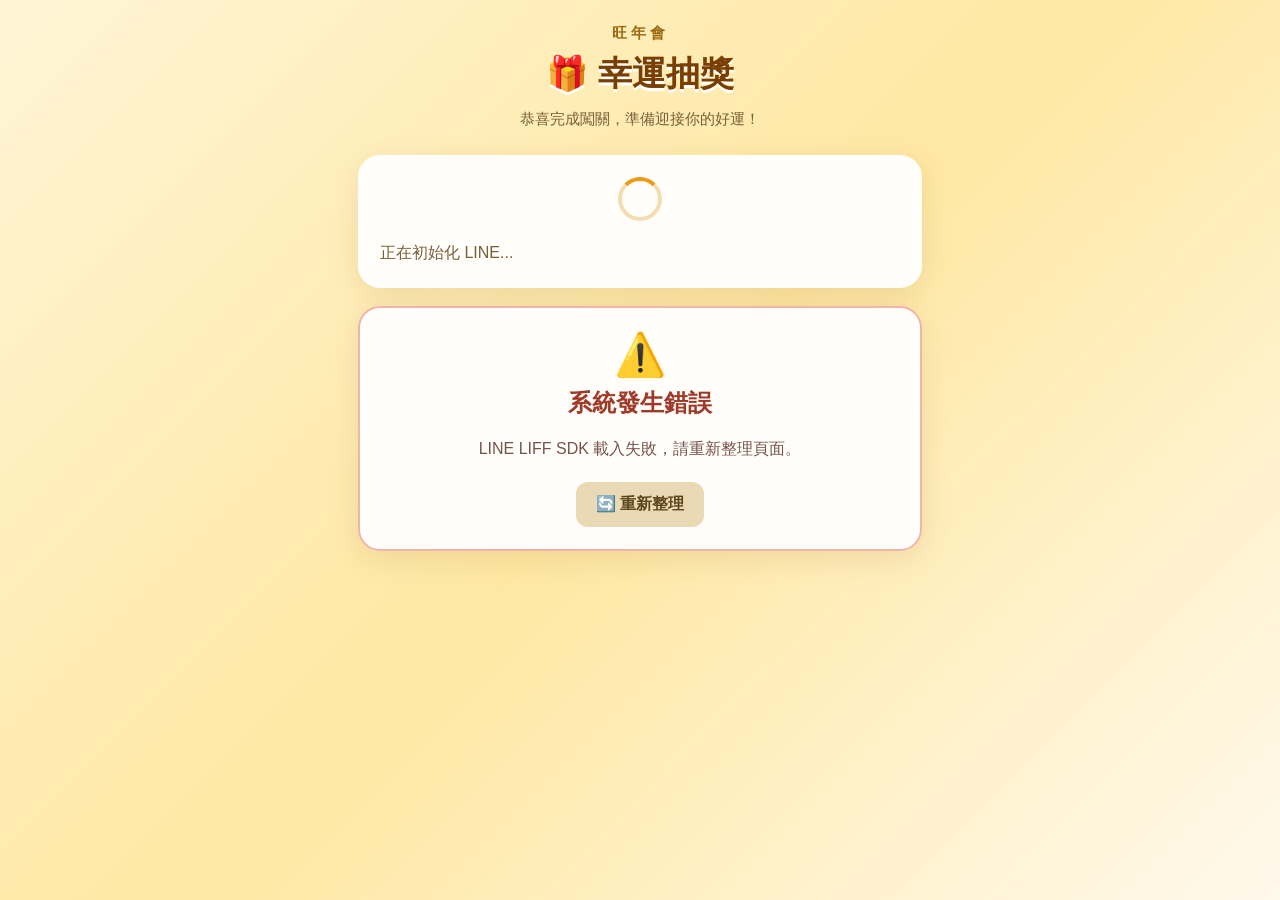
==== commit 8f6a1925: "Update lottery.html" ====
--- a/lottery.html
+++ b/lottery.html
@@ -1,34 +1,97 @@
 <!DOCTYPE html>
 <html lang="zh-Hant">
+
 <head>
+
     <meta charset="UTF-8">
-    <meta name="viewport" content="width=device-width, initial-scale=1.0">
-    <meta name="theme-color" content="#fff5d6">
+
+    <meta
+        name="viewport"
+        content="width=device-width, initial-scale=1.0"
+    >
+
     <title>旺年會抽獎</title>
-    <link rel="stylesheet" href="./lottery.css">
+
+    <link
+        rel="stylesheet"
+        href="./lottery.css"
+    >
+
 </head>
+
+
 <body>
+
     <main class="lottery-page">
+
+
+        <!-- ================================================= -->
+        <!-- Header -->
+        <!-- ================================================= -->
+
         <section class="header">
-            <div class="event-title">旺年會</div>
-            <h1>🎁 幸運抽獎</h1>
-            <p>恭喜完成闖關，準備迎接你的好運！</p>
+
+            <div class="event-title">
+                旺年會
+            </div>
+
+            <h1>
+                🎁 幸運抽獎
+            </h1>
+
+            <p>
+                恭喜完成闖關，準備迎接你的好運！
+            </p>
+
         </section>
 
-        <section id="loading" class="card loading-card">
-            <div class="loading-spinner" aria-hidden="true"></div>
-            <p id="loadingText">正在初始化 LINE...</p>
+
+
+        <!-- ================================================= -->
+        <!-- Loading Screen -->
+        <!-- ================================================= -->
+
+        <section
+            id="loadingScreen"
+            class="card"
+        >
+
+            <div class="loading-spinner"></div>
+
+            <p id="loadingText">
+                正在初始化 LINE...
+            </p>
+
         </section>
 
-        <section id="loginScreen" class="card hidden">
-            <div class="status-icon" aria-hidden="true">👤</div>
-            <h2>請輸入員工工號</h2>
+
+
+        <!-- ================================================= -->
+        <!-- Login Screen -->
+        <!-- ================================================= -->
+
+        <section
+            id="loginScreen"
+            class="card hidden"
+        >
+
+            <div class="status-icon">
+                👤
+            </div>
+
+            <h2>
+                請輸入員工工號
+            </h2>
+
             <p>
-                請輸入您的員工工號，<br>
+                請輸入您的員工工號，
+                <br>
                 以確認旺年會抽獎資格。
             </p>
 
-            <label class="visually-hidden" for="employeeNoInput">員工工號</label>
+
+            <!-- Employee Number -->
+
             <input
                 type="text"
                 id="employeeNoInput"
@@ -38,105 +101,392 @@
                 maxlength="50"
             >
 
-            <button type="button" id="loginButton" class="draw-button">
+
+            <!-- Login Button -->
+
+            <button
+                type="button"
+                id="loginButton"
+                class="draw-button"
+            >
                 🚀 登入並確認資格
             </button>
 
-            <div id="loginMessage" class="login-message" role="status"></div>
+
+            <!-- Login Message -->
+
+            <div
+                id="loginMessage"
+                class="login-message"
+            ></div>
+
         </section>
 
-        <section id="mainScreen" class="hidden">
+
+
+        <!-- ================================================= -->
+        <!-- Main Screen -->
+        <!-- ================================================= -->
+
+        <section
+            id="mainScreen"
+            class="hidden"
+        >
+
+
+            <!-- ================================================= -->
+            <!-- Participant -->
+            <!-- ================================================= -->
+
             <section class="card participant-card">
-                <div class="participant-icon" aria-hidden="true">👤</div>
-                <div class="participant-details">
-                    <div class="participant-label">參加者</div>
-                    <div id="participantName" class="participant-name">-</div>
+
+                <div class="participant-icon">
+                    👤
                 </div>
+
+                <div>
+
+                    <div class="participant-label">
+                        參加者
+                    </div>
+
+                    <div
+                        id="displayName"
+                        class="participant-name"
+                    >
+                        -
+                    </div>
+
+                </div>
+
             </section>
 
+
+
+            <!-- ================================================= -->
+            <!-- Progress -->
+            <!-- ================================================= -->
+
             <section class="card progress-card">
+
                 <div class="progress-header">
-                    <div class="progress-title">🎯 闖關進度</div>
-                    <div id="progressText" class="progress-text">0 / 6</div>
+
+                    <div class="progress-title">
+                        🎯 闖關進度
+                    </div>
+
+                    <div
+                        id="progressText"
+                        class="progress-text"
+                    >
+                        0 / 6
+                    </div>
+
                 </div>
 
+
+                <div class="progress-bar">
+
+                    <div
+                        id="progressBar"
+                        class="progress-fill"
+                        style="width: 0%;"
+                    ></div>
+
+                </div>
+
+
                 <div
-                    class="progress-bar"
-                    role="progressbar"
-                    aria-label="闖關進度"
-                    aria-valuemin="0"
-                    aria-valuemax="6"
-                    aria-valuenow="0"
+                    id="missionProgress"
+                    class="mission-progress"
+                ></div>
+
+            </section>
+
+
+
+            <!-- ================================================= -->
+            <!-- Lottery Area -->
+            <!-- ================================================= -->
+
+            <section
+                id="lotteryArea"
+            >
+
+
+                <!-- ================================================= -->
+                <!-- Lottery Status -->
+                <!-- ================================================= -->
+
+                <section
+                    id="statusCard"
+                    class="card status-card"
                 >
-                    <div id="progressBar" class="progress-fill" style="width: 0%;"></div>
-                </div>
-
-                <div id="missionProgress" class="mission-progress"></div>
-            </section>
-
-            <section id="lotteryArea">
-                <section id="statusCard" class="card status-card" aria-live="polite">
-                    <div class="status-icon" aria-hidden="true">🎟️</div>
-                    <h2 id="statusTitle">抽獎資格確認中</h2>
-                    <p id="statusMessage">正在確認您的抽獎資格...</p>
+
+                    <div class="status-icon">
+                        🎟️
+                    </div>
+
+                    <h2 id="statusTitle">
+                        抽獎資格確認中
+                    </h2>
+
+                    <p id="statusMessage">
+                        正在確認您的抽獎資格...
+                    </p>
+
                 </section>
 
-                <section id="drawCard" class="draw-card">
-                    <div class="gift-animation" aria-hidden="true">
-                        <div class="gift">🎁</div>
-                    </div>
-
-                    <h2>準備好了嗎？</h2>
-                    <p>按下按鈕，<br>看看今天的幸運獎項！</p>
-
-                    <button type="button" id="drawButton" class="draw-button" disabled>
-                        🎰 正在確認資格
+
+
+                <!-- ================================================= -->
+                <!-- Draw Card -->
+                <!-- ================================================= -->
+
+                <section
+                    id="drawCard"
+                    class="draw-card"
+                >
+
+                    <div class="gift-animation">
+
+                        <div class="gift">
+                            🎁
+                        </div>
+
+                    </div>
+
+
+                    <h2>
+                        準備好了嗎？
+                    </h2>
+
+
+                    <p>
+                        按下按鈕，
+                        <br>
+                        看看今天的幸運獎項！
+                    </p>
+
+
+                    <button
+                        type="button"
+                        id="drawButton"
+                        class="draw-button"
+                    >
+                        🎰 開始抽獎
                     </button>
+
                 </section>
 
-                <section id="drawingCard" class="drawing-card hidden" aria-live="assertive">
-                    <div class="drawing-stars" aria-hidden="true">✨ 🎁 ✨ 🎁 ✨</div>
-                    <div id="countdown" class="countdown">3</div>
-                    <h2>幸運抽獎中...</h2>
-                    <p>請稍候</p>
+
+
+                <!-- ================================================= -->
+                <!-- Drawing Card -->
+                <!-- ================================================= -->
+
+                <section
+                    id="drawingCard"
+                    class="drawing-card hidden"
+                >
+
+                    <div class="drawing-stars">
+                        ✨ 🎁 ✨ 🎁 ✨
+                    </div>
+
+
+                    <div
+                        id="countdown"
+                        class="countdown"
+                    >
+                        3
+                    </div>
+
+
+                    <h2>
+                        幸運抽獎中...
+                    </h2>
+
+
+                    <p>
+                        請稍候
+                    </p>
+
                 </section>
 
-                <section id="resultCard" class="result-card hidden" aria-live="polite">
-                    <div id="resultIcon" class="result-icon" aria-hidden="true">🎉</div>
-                    <div class="result-title">🎊 恭喜您！</div>
-                    <div id="prizeName" class="prize-name">恭喜中獎</div>
-                    <div id="prizeDescription" class="prize-description">-</div>
-                    <div id="resultMessage" class="result-message">-</div>
-
-                    <button type="button" id="drawAgainButton" class="draw-button hidden">
+
+
+                <!-- ================================================= -->
+                <!-- Result Card -->
+                <!-- ================================================= -->
+
+                <section
+                    id="resultCard"
+                    class="result-card hidden"
+                >
+
+
+                    <!-- Result Icon -->
+
+                    <div
+                        id="resultIcon"
+                        class="result-icon"
+                    >
+                        🎉
+                    </div>
+
+
+                    <!-- Result Title -->
+
+                    <div class="result-title">
+                        🎊 恭喜您！
+                    </div>
+
+
+                    <!-- Prize Name -->
+
+                    <div
+                        id="prizeName"
+                        class="prize-name"
+                    >
+                        恭喜中獎
+                    </div>
+
+
+                    <!-- Prize Description -->
+
+                    <div
+                        id="prizeDescription"
+                        class="prize-description"
+                    >
+                        -
+                    </div>
+
+
+                    <!-- Result Message -->
+
+                    <div
+                        id="resultMessage"
+                        class="result-message"
+                    >
+                        -
+                    </div>
+
+
+                    <!-- Draw Again -->
+
+                    <button
+                        type="button"
+                        id="drawAgainButton"
+                        class="draw-button hidden"
+                    >
                         🎁 再抽一次
                     </button>
 
-                    <button type="button" id="closeResultButton" class="secondary-button">
+
+                    <!-- Close Result -->
+
+                    <button
+                        type="button"
+                        id="closeResultButton"
+                        class="secondary-button"
+                    >
                         返回抽獎頁面
                     </button>
+
                 </section>
 
+
+
+                <!-- ================================================= -->
+                <!-- Winner History -->
+                <!-- ================================================= -->
+
                 <section class="card history-card">
-                    <div class="history-title">🏆 我的中獎紀錄</div>
-                    <div id="winnerList" class="winner-list">
-                        <div class="empty-history">目前還沒有中獎紀錄</div>
-                    </div>
+
+
+                    <div class="history-title">
+                        🏆 我的中獎紀錄
+                    </div>
+
+
+                    <div
+                        id="winnerHistory"
+                        class="winner-list"
+                    >
+
+                        <div class="empty-history">
+                            目前還沒有中獎紀錄
+                        </div>
+
+                    </div>
+
                 </section>
+
+
             </section>
+
+
         </section>
 
-        <section id="error" class="card error-card hidden" role="alert">
-            <div class="error-icon" aria-hidden="true">⚠️</div>
-            <h2>系統發生錯誤</h2>
-            <p id="errorMessage">發生錯誤，請稍後再試。</p>
-            <button type="button" id="retryButton" class="secondary-button">
+
+        <!-- ================================================= -->
+        <!-- Error -->
+        <!-- ================================================= -->
+
+        <section
+            id="error"
+            class="card error-card hidden"
+        >
+
+            <div class="error-icon">
+                ⚠️
+            </div>
+
+
+            <h2>
+                系統發生錯誤
+            </h2>
+
+
+            <p id="errorMessage">
+                發生錯誤，請稍後再試。
+            </p>
+
+
+            <button
+                type="button"
+                id="retryButton"
+                class="secondary-button"
+            >
                 🔄 重新整理
             </button>
+
         </section>
+
+
     </main>
 
-    <script src="https://static.line-scdn.net/liff/edge/2/sdk.js"></script>
-    <script src="./lottery.js"></script>
+
+
+    <!-- ================================================= -->
+    <!-- LINE LIFF SDK -->
+    <!-- ================================================= -->
+
+    <script
+        src="https://static.line-scdn.net/liff/edge/2/sdk.js"
+    ></script>
+
+
+    <!-- ================================================= -->
+    <!-- Lottery JavaScript -->
+    <!-- ================================================= -->
+
+    <script
+        src="./lottery.js"
+    ></script>
+
+
 </body>
+
 </html>
--- a/lottery.css
+++ b/lottery.css
@@ -1,33 +1,19 @@
 * {
     box-sizing: border-box;
 }
-
-
-/* ========================================= */
-/* Base */
-/* ========================================= */
 
 html,
 body {
     margin: 0;
     padding: 0;
     min-height: 100%;
-
     font-family:
         -apple-system,
         BlinkMacSystemFont,
         "Segoe UI",
         "Noto Sans TC",
         sans-serif;
-
-    background:
-        linear-gradient(
-            135deg,
-            #fff5d6,
-            #ffe8a3,
-            #fff9ec
-        );
-
+    background: linear-gradient(135deg, #fff5d6, #ffe8a3, #fff9ec);
     color: #3a2a16;
 }
 
@@ -37,7 +23,7 @@
 
 button,
 input {
-    font-family: inherit;
+    font: inherit;
 }
 
 button {
@@ -48,26 +34,24 @@
     display: none !important;
 }
 
-
-/* ========================================= */
-/* Page */
-/* ========================================= */
+.visually-hidden {
+    position: absolute;
+    width: 1px;
+    height: 1px;
+    padding: 0;
+    margin: -1px;
+    overflow: hidden;
+    clip: rect(0, 0, 0, 0);
+    white-space: nowrap;
+    border: 0;
+}
 
 .lottery-page {
     width: 100%;
     max-width: 600px;
     margin: 0 auto;
-
-    padding:
-        24px
-        18px
-        50px;
-}
-
-
-/* ========================================= */
-/* Header */
-/* ========================================= */
+    padding: 24px 18px 50px;
+}
 
 .header {
     text-align: center;
@@ -75,72 +59,38 @@
 }
 
 .event-title {
+    margin-bottom: 8px;
+    color: #9b6a13;
     font-size: 15px;
-    color: #9b6a13;
     font-weight: 700;
     letter-spacing: 4px;
-    margin-bottom: 8px;
 }
 
 .header h1 {
     margin: 0;
+    color: #7a3e00;
     font-size: 34px;
-    color: #7a3e00;
-
-    text-shadow:
-        0 3px 0 #fff;
+    text-shadow: 0 3px 0 #fff;
 }
 
 .header p {
-    margin:
-        10px
-        0
-        0;
-
+    margin: 10px 0 0;
     color: #795f38;
     font-size: 15px;
     line-height: 1.6;
 }
 
-
-/* ========================================= */
-/* Card */
-/* ========================================= */
-
 .card {
-    background:
-        rgba(
-            255,
-            255,
-            255,
-            0.94
-        );
-
+    margin-bottom: 18px;
+    padding: 22px;
     border-radius: 22px;
-    padding: 22px;
-    margin-bottom: 18px;
-
-    box-shadow:
-        0 8px 30px
-        rgba(
-            120,
-            75,
-            0,
-            0.12
-        );
-}
-
-
-/* ========================================= */
-/* Loading */
-/* ========================================= */
-
-#loadingScreen {
-    text-align: center;
-
-    padding:
-        45px
-        20px;
+    background: rgba(255, 255, 255, 0.94);
+    box-shadow: 0 8px 30px rgba(120, 75, 0, 0.12);
+}
+
+.loading-card {
+    padding: 45px 20px;
+    text-align: center;
 }
 
 #loadingText {
@@ -152,25 +102,11 @@
 .loading-spinner {
     width: 44px;
     height: 44px;
-
-    margin:
-        0
-        auto
-        18px;
-
+    margin: 0 auto 18px;
+    border: 4px solid #f5ddb0;
+    border-top-color: #e99a16;
     border-radius: 50%;
-
-    border:
-        4px solid #f5ddb0;
-
-    border-top-color:
-        #e99a16;
-
-    animation:
-        spin
-        0.8s
-        linear
-        infinite;
+    animation: spin 0.8s linear infinite;
 }
 
 @keyframes spin {
@@ -179,41 +115,74 @@
     }
 }
 
-
-/* ========================================= */
-/* Error */
-/* ========================================= */
-
 .error-card {
-    text-align: center;
-
-    border:
-        2px solid #f0b4a9;
+    border: 2px solid #f0b4a9;
+    text-align: center;
 }
 
 .error-icon {
+    margin-bottom: 5px;
     font-size: 42px;
-    margin-bottom: 5px;
 }
 
 .error-card h2 {
-    margin:
-        8px
-        0;
-
+    margin: 8px 0;
     color: #a03927;
 }
 
 .error-card p {
+    margin-bottom: 20px;
     color: #75544c;
     line-height: 1.7;
-    margin-bottom: 20px;
-}
-
-
-/* ========================================= */
-/* Participant */
-/* ========================================= */
+}
+
+.status-icon {
+    margin-bottom: 8px;
+    font-size: 45px;
+}
+
+#loginScreen,
+.status-card {
+    text-align: center;
+}
+
+#loginScreen h2,
+.status-card h2 {
+    margin: 5px 0;
+    color: #744000;
+    font-size: 22px;
+}
+
+#loginScreen p,
+.status-card p {
+    margin: 8px 0 0;
+    color: #7c684d;
+    line-height: 1.7;
+}
+
+.employee-input {
+    width: 100%;
+    min-height: 52px;
+    margin: 18px 0 12px;
+    padding: 12px 15px;
+    border: 2px solid #ead9b5;
+    border-radius: 13px;
+    background: #fffdf7;
+    color: #3a2a16;
+    font-size: 17px;
+}
+
+.employee-input:focus {
+    border-color: #e99a16;
+    outline: 3px solid rgba(233, 154, 22, 0.18);
+}
+
+.login-message {
+    min-height: 1.5em;
+    margin-top: 12px;
+    color: #a03927;
+    line-height: 1.5;
+}
 
 .participant-card {
     display: flex;
@@ -222,59 +191,42 @@
 }
 
 .participant-icon {
+    display: flex;
+    flex: 0 0 55px;
+    align-items: center;
+    justify-content: center;
     width: 55px;
     height: 55px;
-
-    flex:
-        0 0
-        55px;
-
-    display: flex;
-    align-items: center;
-    justify-content: center;
-
     border-radius: 50%;
     background: #fff1c7;
-
     font-size: 28px;
 }
 
+.participant-details {
+    min-width: 0;
+}
+
 .participant-label {
+    margin-bottom: 2px;
     color: #977044;
     font-size: 13px;
-    margin-bottom: 2px;
 }
 
 .participant-name {
+    color: #593300;
     font-size: 20px;
     font-weight: 800;
-    color: #593300;
-
-    word-break: break-word;
-}
-
-.employee-no {
-    margin-top: 3px;
-    font-size: 13px;
-    color: #9b805c;
-}
-
-
-/* ========================================= */
-/* Progress */
-/* ========================================= */
+    overflow-wrap: anywhere;
+}
 
 .progress-card {
-    padding:
-        20px
-        22px;
+    padding: 20px 22px;
 }
 
 .progress-header {
     display: flex;
     align-items: center;
     justify-content: space-between;
-
     gap: 12px;
     margin-bottom: 12px;
 }
@@ -295,57 +247,34 @@
 .progress-bar {
     width: 100%;
     height: 12px;
-
     overflow: hidden;
     border-radius: 999px;
-
     background: #f3e3bd;
 }
 
 .progress-fill {
     height: 100%;
     border-radius: inherit;
-
-    background:
-        linear-gradient(
-            90deg,
-            #ffb52e,
-            #f07c00
-        );
-
-    transition:
-        width
-        0.4s
-        ease;
+    background: linear-gradient(90deg, #ffb52e, #f07c00);
+    transition: width 0.4s ease;
 }
 
 .mission-progress {
     display: grid;
-
-    grid-template-columns:
-        repeat(
-            6,
-            1fr
-        );
-
+    grid-template-columns: repeat(6, minmax(0, 1fr));
     gap: 6px;
     margin-top: 14px;
 }
 
 .mission-item {
-    text-align: center;
-
-    padding:
-        7px
-        3px;
-
+    padding: 7px 3px;
     border-radius: 9px;
-
     background: #fff7e2;
     color: #9b805c;
-
     font-size: 11px;
     font-weight: 700;
+    text-align: center;
+    overflow-wrap: anywhere;
 }
 
 .mission-item.completed {
@@ -354,87 +283,22 @@
 }
 
 .mission-item.completed::before {
+    color: #df8500;
     content: "✓ ";
-    color: #df8500;
-}
-
-
-/* ========================================= */
-/* Status */
-/* ========================================= */
-
-.status-card {
-    text-align: center;
-}
-
-.status-icon {
-    font-size: 45px;
-    margin-bottom: 8px;
-}
-
-.status-card h2 {
-    margin:
-        5px
-        0;
-
-    color: #744000;
-    font-size: 22px;
-}
-
-.status-card p {
-    margin:
-        8px
-        0
-        0;
-
-    color: #7c684d;
-    line-height: 1.7;
-}
-
-
-/* ========================================= */
-/* Lottery Area */
-/* ========================================= */
+}
 
 #lotteryArea {
     width: 100%;
 }
 
-
-/* ========================================= */
-/* Draw Card */
-/* ========================================= */
-
 .draw-card {
-    text-align: center;
-
-    background:
-        linear-gradient(
-            145deg,
-            #fff,
-            #fff5d5
-        );
-
+    margin-bottom: 20px;
+    padding: 32px 22px;
     border-radius: 26px;
-
-    padding:
-        32px
-        22px;
-
-    margin-bottom: 20px;
-
-    box-shadow:
-        0 12px 35px
-        rgba(
-            132,
-            77,
-            0,
-            0.16
-        );
-
-    transition:
-        opacity 0.2s,
-        transform 0.2s;
+    background: linear-gradient(145deg, #fff, #fff5d5);
+    box-shadow: 0 12px 35px rgba(132, 77, 0, 0.16);
+    text-align: center;
+    transition: opacity 0.2s, transform 0.2s;
 }
 
 .draw-card.disabled {
@@ -448,144 +312,72 @@
 .gift {
     font-size: 75px;
     line-height: 1;
-
-    animation:
-        giftFloat
-        2s
-        ease-in-out
-        infinite;
+    animation: giftFloat 2s ease-in-out infinite;
 }
 
 @keyframes giftFloat {
     0%,
     100% {
-        transform:
-            translateY(0)
-            rotate(-3deg);
+        transform: translateY(0) rotate(-3deg);
     }
 
     50% {
-        transform:
-            translateY(-10px)
-            rotate(3deg);
+        transform: translateY(-10px) rotate(3deg);
     }
 }
 
 .draw-card h2 {
-    margin:
-        10px
-        0
-        6px;
-
+    margin: 10px 0 6px;
     color: #693500;
     font-size: 24px;
 }
 
 .draw-card p {
-    margin:
-        0
-        0
-        24px;
-
+    margin: 0 0 24px;
     color: #8a6a43;
     line-height: 1.7;
 }
 
-
-/* ========================================= */
-/* Buttons */
-/* ========================================= */
-
 .draw-button {
+    width: 100%;
+    min-height: 58px;
+    padding: 14px 20px;
     border: 0;
-    width: 100%;
-
-    min-height: 58px;
-
-    padding:
-        14px
-        20px;
-
     border-radius: 18px;
-
-    background:
-        linear-gradient(
-            135deg,
-            #ffb52e,
-            #f07c00
-        );
-
-    color: white;
+    background: linear-gradient(135deg, #ffb52e, #f07c00);
+    box-shadow: 0 8px 20px rgba(220, 113, 0, 0.3);
+    color: #fff;
     font-size: 19px;
     font-weight: 800;
-
     cursor: pointer;
-
-    box-shadow:
-        0 8px 20px
-        rgba(
-            220,
-            113,
-            0,
-            0.30
-        );
-
-    transition:
-        transform 0.15s,
-        box-shadow 0.15s,
-        opacity 0.15s;
+    transition: transform 0.15s, box-shadow 0.15s, opacity 0.15s;
 }
 
 .draw-button:hover:not(:disabled) {
-    transform:
-        translateY(-1px);
-
-    box-shadow:
-        0 10px 24px
-        rgba(
-            220,
-            113,
-            0.34
-        );
+    transform: translateY(-1px);
+    box-shadow: 0 10px 24px rgba(220, 113, 0, 0.34);
 }
 
 .draw-button:active:not(:disabled) {
-    transform:
-        scale(0.97);
-
-    box-shadow:
-        0 4px 10px
-        rgba(
-            220,
-            113,
-            0.25
-        );
+    transform: scale(0.97);
+    box-shadow: 0 4px 10px rgba(220, 113, 0, 0.25);
 }
 
 .draw-button:disabled {
+    box-shadow: none;
     opacity: 0.6;
     cursor: not-allowed;
-    box-shadow: none;
 }
 
 .secondary-button {
+    padding: 12px 20px;
     border: 0;
-
-    padding:
-        12px
-        20px;
-
     border-radius: 12px;
-
     background: #ead9b5;
     color: #5d461f;
-
     font-weight: 700;
     cursor: pointer;
-
-    transition:
-        background 0.15s,
-        transform 0.15s;
+    transition: background 0.15s, transform 0.15s;
 }
 
 .secondary-button:hover {
@@ -593,90 +385,42 @@
 }
 
 .secondary-button:active {
-    transform:
-        scale(0.97);
-}
-
-
-/* ========================================= */
-/* Drawing */
-/* ========================================= */
+    transform: scale(0.97);
+}
 
 .drawing-card {
-    text-align: center;
-
-    background:
-        linear-gradient(
-            135deg,
-            #8f1d1d,
-            #c92828,
-            #8c1515
-        );
-
-    color: white;
-
+    margin-bottom: 20px;
+    padding: 45px 20px;
     border-radius: 26px;
-
-    padding:
-        45px
-        20px;
-
-    margin-bottom: 20px;
-
-    box-shadow:
-        0 12px 35px
-        rgba(
-            130,
-            20,
-            20,
-            0.30
-        );
+    background: linear-gradient(135deg, #8f1d1d, #c92828, #8c1515);
+    box-shadow: 0 12px 35px rgba(130, 20, 20, 0.3);
+    color: #fff;
+    text-align: center;
 }
 
 .drawing-stars {
     font-size: 24px;
-
-    animation:
-        sparkle
-        0.7s
-        infinite
-        alternate;
+    animation: sparkle 0.7s infinite alternate;
 }
 
 @keyframes sparkle {
     from {
-        transform:
-            scale(0.95);
-
+        transform: scale(0.95);
         opacity: 0.7;
     }
 
     to {
-        transform:
-            scale(1.08);
-
+        transform: scale(1.08);
         opacity: 1;
     }
 }
 
 .countdown {
+    margin: 20px 0;
     font-size: 82px;
     font-weight: 900;
-
     line-height: 1;
-
-    margin:
-        20px
-        0;
-
-    text-shadow:
-        0 5px 0
-        rgba(
-            0,
-            0,
-            0,
-            0.15
-        );
+    text-shadow: 0 5px 0 rgba(0, 0, 0, 0.15);
 }
 
 .drawing-card h2 {
@@ -689,104 +433,60 @@
     opacity: 0.85;
 }
 
-
-/* ========================================= */
-/* Result */
-/* ========================================= */
-
 .result-card {
-    text-align: center;
-
-    background:
-        linear-gradient(
-            145deg,
-            #fff,
-            #fff1bf
-        );
-
-    border:
-        3px solid #f2b233;
-
+    margin-bottom: 20px;
+    padding: 32px 22px;
+    border: 3px solid #f2b233;
     border-radius: 28px;
-
-    padding:
-        32px
-        22px;
-
-    margin-bottom: 20px;
-
-    box-shadow:
-        0 15px 45px
-        rgba(
-            170,
-            93,
-            0,
-            0.22
-        );
+    background: linear-gradient(145deg, #fff, #fff1bf);
+    box-shadow: 0 15px 45px rgba(170, 93, 0, 0.22);
+    text-align: center;
 }
 
 .result-icon {
     font-size: 65px;
     line-height: 1;
-
-    animation:
-        resultPop
-        0.5s
-        ease-out;
+    animation: resultPop 0.5s ease-out;
 }
 
 @keyframes resultPop {
     from {
-        transform:
-            scale(0);
-
+        transform: scale(0);
         opacity: 0;
     }
 
     to {
-        transform:
-            scale(1);
-
+        transform: scale(1);
         opacity: 1;
     }
 }
 
 .result-title {
+    margin-top: 12px;
+    color: #9b5a00;
     font-size: 21px;
     font-weight: 800;
-
-    color: #9b5a00;
-    margin-top: 12px;
 }
 
 .prize-name {
+    margin: 10px 0;
+    color: #c52717;
     font-size: 42px;
     font-weight: 900;
-
-    color: #c52717;
-
-    margin:
-        10px
-        0;
-
     line-height: 1.25;
-
-    word-break: break-word;
+    overflow-wrap: anywhere;
 }
 
 .prize-description {
+    margin-bottom: 15px;
     color: #725b3a;
     line-height: 1.7;
-    margin-bottom: 15px;
 }
 
 .result-message {
+    margin-bottom: 20px;
+    color: #8b3f00;
     font-weight: 800;
-
-    color: #8b3f00;
-
-    margin-bottom: 20px;
-
     line-height: 1.6;
 }
 
@@ -794,22 +494,15 @@
     margin-bottom: 10px;
 }
 
-
-/* ========================================= */
-/* History */
-/* ========================================= */
-
 .history-card {
     margin-bottom: 0;
 }
 
 .history-title {
+    margin-bottom: 15px;
+    color: #653900;
     font-size: 20px;
     font-weight: 900;
-
-    color: #653900;
-
-    margin-bottom: 15px;
 }
 
 .winner-list {
@@ -821,21 +514,15 @@
 .winner-item {
     display: flex;
     align-items: center;
-
     gap: 12px;
     padding: 13px;
-
+    border-radius: 14px;
     background: #fff7e2;
-    border-radius: 14px;
 }
 
 .winner-icon {
+    flex: 0 0 34px;
     width: 34px;
-
-    flex:
-        0 0
-        34px;
-
     font-size: 25px;
     text-align: center;
 }
@@ -846,53 +533,35 @@
 }
 
 .winner-name {
+    color: #713900;
     font-weight: 800;
-    color: #713900;
-
-    word-break: break-word;
+    overflow-wrap: anywhere;
 }
 
 .winner-time {
+    margin-top: 3px;
+    color: #9c825d;
     font-size: 12px;
-    color: #9c825d;
-    margin-top: 3px;
 }
 
 .empty-history {
-    text-align: center;
     padding: 20px;
     color: #9b8768;
-}
-
-
-/* ========================================= */
-/* Utility */
-/* ========================================= */
+    text-align: center;
+}
 
 #mainScreen {
     width: 100%;
 }
 
-#mainScreen > .participant-card {
-    margin-bottom: 18px;
-}
-
+#mainScreen > .participant-card,
 #mainScreen > .progress-card {
     margin-bottom: 18px;
 }
 
-
-/* ========================================= */
-/* Mobile */
-/* ========================================= */
-
 @media (max-width: 480px) {
-
     .lottery-page {
-        padding:
-            20px
-            14px
-            40px;
+        padding: 20px 14px 40px;
     }
 
     .header {
@@ -917,11 +586,9 @@
     }
 
     .participant-icon {
+        flex-basis: 50px;
         width: 50px;
         height: 50px;
-
-        flex-basis: 50px;
-
         font-size: 25px;
     }
 
@@ -934,17 +601,12 @@
     }
 
     .mission-item {
+        padding: 6px 2px;
         font-size: 10px;
-
-        padding:
-            6px
-            2px;
     }
 
     .draw-card {
-        padding:
-            28px
-            18px;
+        padding: 28px 18px;
     }
 
     .gift {
@@ -961,9 +623,7 @@
     }
 
     .drawing-card {
-        padding:
-            40px
-            18px;
+        padding: 40px 18px;
     }
 
     .countdown {
@@ -975,9 +635,7 @@
     }
 
     .result-card {
-        padding:
-            28px
-            18px;
+        padding: 28px 18px;
     }
 
     .result-icon {
@@ -993,16 +651,10 @@
     }
 }
 
-
-/* ========================================= */
-/* Very Small Devices */
-/* ========================================= */
-
 @media (max-width: 360px) {
-
     .lottery-page {
+        padding-right: 10px;
         padding-left: 10px;
-        padding-right: 10px;
     }
 
     .header h1 {
@@ -1016,11 +668,7 @@
     }
 
     .mission-progress {
-        grid-template-columns:
-            repeat(
-                3,
-                1fr
-            );
+        grid-template-columns: repeat(3, minmax(0, 1fr));
     }
 
     .countdown {
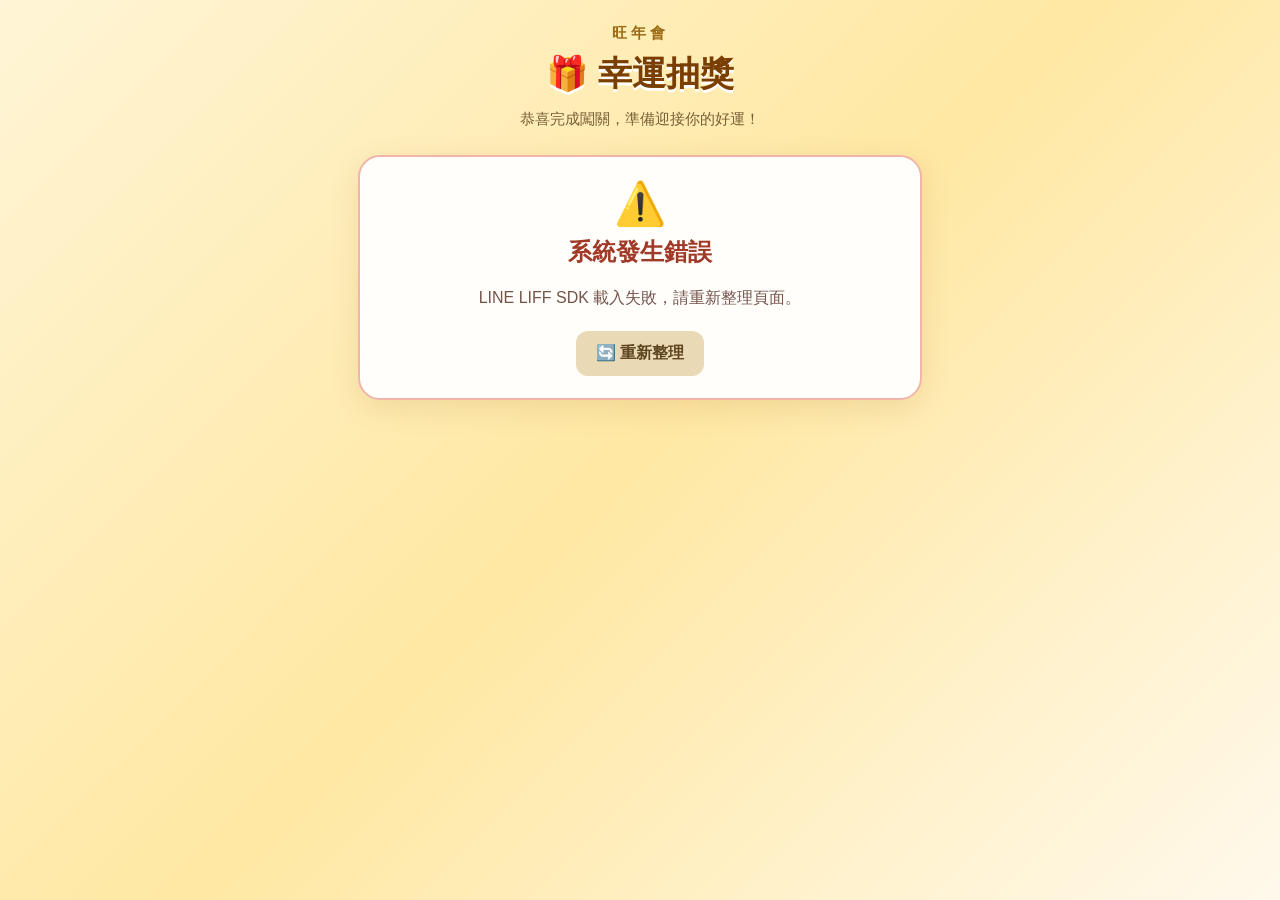
==== commit ed351388: "Update lottery.html" ====
--- a/lottery.html
+++ b/lottery.html
@@ -52,7 +52,7 @@
         <!-- ================================================= -->
 
         <section
-            id="loadingScreen"
+            id="loading"
             class="card"
         >
 
@@ -151,7 +151,7 @@
                     </div>
 
                     <div
-                        id="displayName"
+                        id="participantName"
                         class="participant-name"
                     >
                         -
@@ -411,7 +411,7 @@
 
 
                     <div
-                        id="winnerHistory"
+                        id="winnerList"
                         class="winner-list"
                     >
 
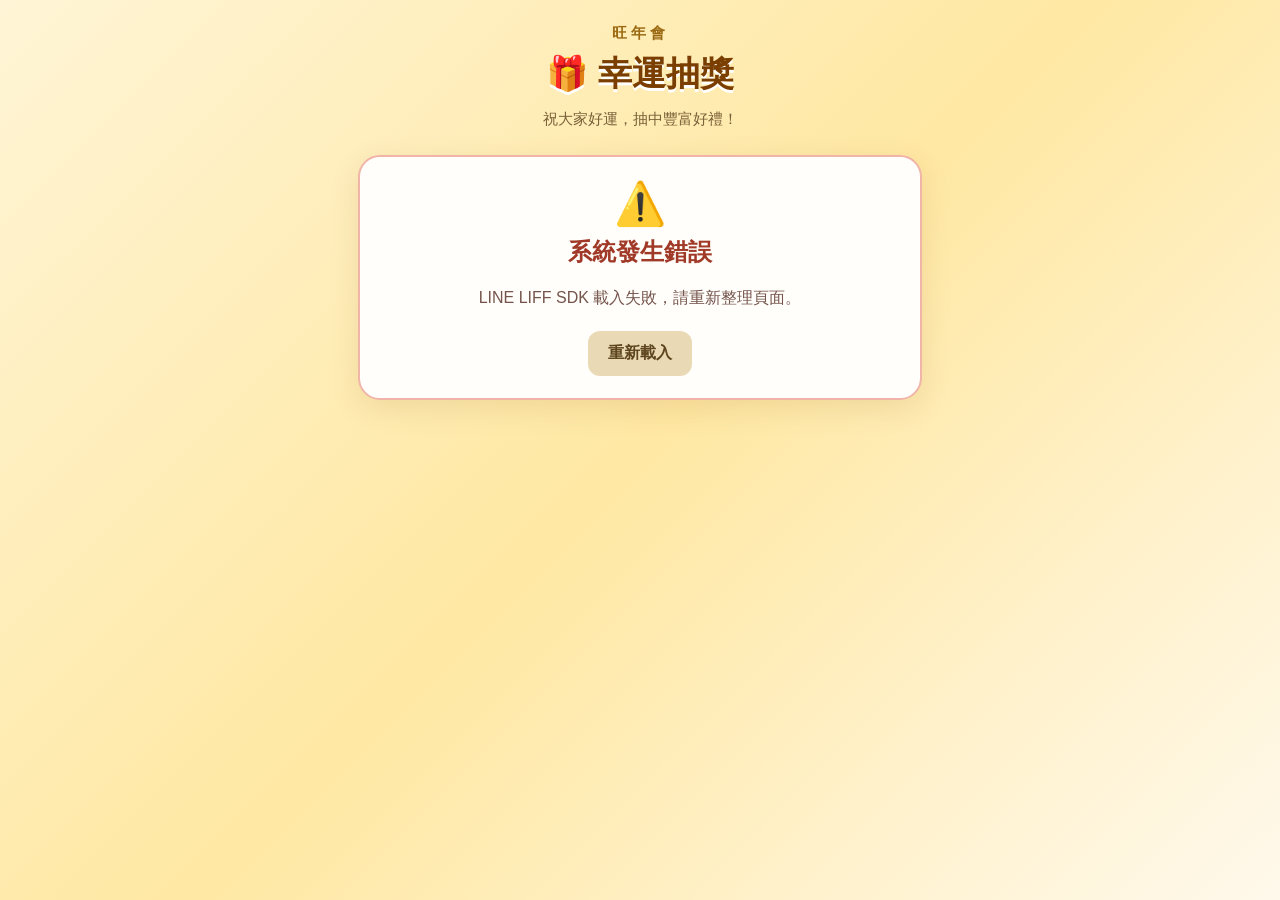
==== commit e22c0312: "Update lottery.html" ====
--- a/lottery.html
+++ b/lottery.html
@@ -1,492 +1,97 @@
 <!DOCTYPE html>
 <html lang="zh-Hant">
+<head>
+    <meta charset="UTF-8">
+    <meta name="viewport" content="width=device-width, initial-scale=1.0">
+    <meta name="theme-color" content="#fff5d6">
+    <title>旺年會幸運抽獎</title>
+    <link rel="stylesheet" href="./lottery.css">
+</head>
+<body>
+    <main class="lottery-page">
+        <header class="header">
+            <div class="event-title">旺年會</div>
+            <h1>🎁 幸運抽獎</h1>
+            <p>祝大家好運，抽中豐富好禮！</p>
+        </header>
 
-<head>
-
-    <meta charset="UTF-8">
-
-    <meta
-        name="viewport"
-        content="width=device-width, initial-scale=1.0"
-    >
-
-    <title>旺年會抽獎</title>
-
-    <link
-        rel="stylesheet"
-        href="./lottery.css"
-    >
-
-</head>
-
-
-<body>
-
-    <main class="lottery-page">
-
-
-        <!-- ================================================= -->
-        <!-- Header -->
-        <!-- ================================================= -->
-
-        <section class="header">
-
-            <div class="event-title">
-                旺年會
-            </div>
-
-            <h1>
-                🎁 幸運抽獎
-            </h1>
-
-            <p>
-                恭喜完成闖關，準備迎接你的好運！
-            </p>
-
+        <section id="loading" class="card message-card">
+            <div class="loading-spinner" aria-hidden="true"></div>
+            <p>正在載入抽獎資料...</p>
         </section>
 
-
-
-        <!-- ================================================= -->
-        <!-- Loading Screen -->
-        <!-- ================================================= -->
-
-        <section
-            id="loading"
-            class="card"
-        >
-
-            <div class="loading-spinner"></div>
-
-            <p id="loadingText">
-                正在初始化 LINE...
-            </p>
-
+        <section id="error" class="card error-card hidden" role="alert">
+            <div class="error-icon" aria-hidden="true">⚠️</div>
+            <h2>系統發生錯誤</h2>
+            <p id="errorMessage">無法載入抽獎資料。</p>
+            <button id="retryButton" class="secondary-button" type="button">
+                重新載入
+            </button>
         </section>
 
+        <section id="mainScreen" class="hidden">
+            <section class="summary-grid">
+                <article class="card summary-card">
+                    <div class="summary-label">可抽獎人數</div>
+                    <div id="eligibleCount" class="summary-value">0</div>
+                </article>
 
-
-        <!-- ================================================= -->
-        <!-- Login Screen -->
-        <!-- ================================================= -->
-
-        <section
-            id="loginScreen"
-            class="card hidden"
-        >
-
-            <div class="status-icon">
-                👤
-            </div>
-
-            <h2>
-                請輸入員工工號
-            </h2>
-
-            <p>
-                請輸入您的員工工號，
-                <br>
-                以確認旺年會抽獎資格。
-            </p>
-
-
-            <!-- Employee Number -->
-
-            <input
-                type="text"
-                id="employeeNoInput"
-                class="employee-input"
-                placeholder="請輸入員工工號"
-                autocomplete="off"
-                maxlength="50"
-            >
-
-
-            <!-- Login Button -->
-
-            <button
-                type="button"
-                id="loginButton"
-                class="draw-button"
-            >
-                🚀 登入並確認資格
-            </button>
-
-
-            <!-- Login Message -->
-
-            <div
-                id="loginMessage"
-                class="login-message"
-            ></div>
-
-        </section>
-
-
-
-        <!-- ================================================= -->
-        <!-- Main Screen -->
-        <!-- ================================================= -->
-
-        <section
-            id="mainScreen"
-            class="hidden"
-        >
-
-
-            <!-- ================================================= -->
-            <!-- Participant -->
-            <!-- ================================================= -->
-
-            <section class="card participant-card">
-
-                <div class="participant-icon">
-                    👤
-                </div>
-
-                <div>
-
-                    <div class="participant-label">
-                        參加者
-                    </div>
-
-                    <div
-                        id="participantName"
-                        class="participant-name"
-                    >
-                        -
-                    </div>
-
-                </div>
-
+                <article class="card summary-card">
+                    <div class="summary-label">尚有名額獎項</div>
+                    <div id="availablePrizeCount" class="summary-value">0</div>
+                </article>
             </section>
 
-
-
-            <!-- ================================================= -->
-            <!-- Progress -->
-            <!-- ================================================= -->
-
-            <section class="card progress-card">
-
-                <div class="progress-header">
-
-                    <div class="progress-title">
-                        🎯 闖關進度
-                    </div>
-
-                    <div
-                        id="progressText"
-                        class="progress-text"
-                    >
-                        0 / 6
-                    </div>
-
-                </div>
-
-
-                <div class="progress-bar">
-
-                    <div
-                        id="progressBar"
-                        class="progress-fill"
-                        style="width: 0%;"
-                    ></div>
-
-                </div>
-
-
-                <div
-                    id="missionProgress"
-                    class="mission-progress"
-                ></div>
-
+            <section class="card status-card" aria-live="polite">
+                <div class="status-icon" aria-hidden="true">🎟️</div>
+                <h2 id="statusTitle">抽獎準備中</h2>
+                <p id="statusMessage">正在確認抽獎名單與獎項...</p>
             </section>
 
-
-
-            <!-- ================================================= -->
-            <!-- Lottery Area -->
-            <!-- ================================================= -->
-
-            <section
-                id="lotteryArea"
-            >
-
-
-                <!-- ================================================= -->
-                <!-- Lottery Status -->
-                <!-- ================================================= -->
-
-                <section
-                    id="statusCard"
-                    class="card status-card"
-                >
-
-                    <div class="status-icon">
-                        🎟️
-                    </div>
-
-                    <h2 id="statusTitle">
-                        抽獎資格確認中
-                    </h2>
-
-                    <p id="statusMessage">
-                        正在確認您的抽獎資格...
-                    </p>
-
-                </section>
-
-
-
-                <!-- ================================================= -->
-                <!-- Draw Card -->
-                <!-- ================================================= -->
-
-                <section
-                    id="drawCard"
-                    class="draw-card"
-                >
-
-                    <div class="gift-animation">
-
-                        <div class="gift">
-                            🎁
-                        </div>
-
-                    </div>
-
-
-                    <h2>
-                        準備好了嗎？
-                    </h2>
-
-
-                    <p>
-                        按下按鈕，
-                        <br>
-                        看看今天的幸運獎項！
-                    </p>
-
-
-                    <button
-                        type="button"
-                        id="drawButton"
-                        class="draw-button"
-                    >
-                        🎰 開始抽獎
-                    </button>
-
-                </section>
-
-
-
-                <!-- ================================================= -->
-                <!-- Drawing Card -->
-                <!-- ================================================= -->
-
-                <section
-                    id="drawingCard"
-                    class="drawing-card hidden"
-                >
-
-                    <div class="drawing-stars">
-                        ✨ 🎁 ✨ 🎁 ✨
-                    </div>
-
-
-                    <div
-                        id="countdown"
-                        class="countdown"
-                    >
-                        3
-                    </div>
-
-
-                    <h2>
-                        幸運抽獎中...
-                    </h2>
-
-
-                    <p>
-                        請稍候
-                    </p>
-
-                </section>
-
-
-
-                <!-- ================================================= -->
-                <!-- Result Card -->
-                <!-- ================================================= -->
-
-                <section
-                    id="resultCard"
-                    class="result-card hidden"
-                >
-
-
-                    <!-- Result Icon -->
-
-                    <div
-                        id="resultIcon"
-                        class="result-icon"
-                    >
-                        🎉
-                    </div>
-
-
-                    <!-- Result Title -->
-
-                    <div class="result-title">
-                        🎊 恭喜您！
-                    </div>
-
-
-                    <!-- Prize Name -->
-
-                    <div
-                        id="prizeName"
-                        class="prize-name"
-                    >
-                        恭喜中獎
-                    </div>
-
-
-                    <!-- Prize Description -->
-
-                    <div
-                        id="prizeDescription"
-                        class="prize-description"
-                    >
-                        -
-                    </div>
-
-
-                    <!-- Result Message -->
-
-                    <div
-                        id="resultMessage"
-                        class="result-message"
-                    >
-                        -
-                    </div>
-
-
-                    <!-- Draw Again -->
-
-                    <button
-                        type="button"
-                        id="drawAgainButton"
-                        class="draw-button hidden"
-                    >
-                        🎁 再抽一次
-                    </button>
-
-
-                    <!-- Close Result -->
-
-                    <button
-                        type="button"
-                        id="closeResultButton"
-                        class="secondary-button"
-                    >
-                        返回抽獎頁面
-                    </button>
-
-                </section>
-
-
-
-                <!-- ================================================= -->
-                <!-- Winner History -->
-                <!-- ================================================= -->
-
-                <section class="card history-card">
-
-
-                    <div class="history-title">
-                        🏆 我的中獎紀錄
-                    </div>
-
-
-                    <div
-                        id="winnerList"
-                        class="winner-list"
-                    >
-
-                        <div class="empty-history">
-                            目前還沒有中獎紀錄
-                        </div>
-
-                    </div>
-
-                </section>
-
-
+            <section id="drawCard" class="draw-card">
+                <div class="gift" aria-hidden="true">🎁</div>
+                <h2>準備好抽出幸運得主了嗎？</h2>
+                <p>按下按鈕，由系統從合資格名單抽出得獎者。</p>
+                <button id="drawButton" class="draw-button" type="button" disabled>
+                    正在確認抽獎資料...
+                </button>
             </section>
 
+            <section id="drawingCard" class="drawing-card hidden" aria-live="assertive">
+                <div class="sparkles" aria-hidden="true">✨ 🎁 ✨</div>
+                <div id="countdown" class="countdown">3</div>
+                <h2>抽獎中...</h2>
+                <p>請稍候</p>
+            </section>
 
+            <section id="resultCard" class="result-card hidden" aria-live="polite">
+                <div class="result-icon" aria-hidden="true">🎉</div>
+                <div class="result-title">恭喜得獎！</div>
+                <div id="winnerName" class="winner-name">-</div>
+                <div id="prizeName" class="prize-name">-</div>
+                <div id="prizeDescription" class="prize-description"></div>
+                <div id="resultMessage" class="result-message"></div>
+                <button id="continueButton" class="secondary-button" type="button">
+                    繼續抽獎
+                </button>
+            </section>
+
+            <section class="card prize-card">
+                <h2>🎁 獎項剩餘名額</h2>
+                <div id="prizeList" class="prize-list">
+                    <div class="empty-message">目前沒有獎項資料</div>
+                </div>
+            </section>
+
+            <section class="card history-card">
+                <h2>🏆 得獎紀錄</h2>
+                <div id="winnerHistory" class="winner-list">
+                    <div class="empty-message">目前還沒有得獎紀錄</div>
+                </div>
+            </section>
         </section>
-
-
-        <!-- ================================================= -->
-        <!-- Error -->
-        <!-- ================================================= -->
-
-        <section
-            id="error"
-            class="card error-card hidden"
-        >
-
-            <div class="error-icon">
-                ⚠️
-            </div>
-
-
-            <h2>
-                系統發生錯誤
-            </h2>
-
-
-            <p id="errorMessage">
-                發生錯誤，請稍後再試。
-            </p>
-
-
-            <button
-                type="button"
-                id="retryButton"
-                class="secondary-button"
-            >
-                🔄 重新整理
-            </button>
-
-        </section>
-
-
     </main>
 
-
-
-    <!-- ================================================= -->
-    <!-- LINE LIFF SDK -->
-    <!-- ================================================= -->
-
-    <script
-        src="https://static.line-scdn.net/liff/edge/2/sdk.js"
-    ></script>
-
-
-    <!-- ================================================= -->
-    <!-- Lottery JavaScript -->
-    <!-- ================================================= -->
-
-    <script
-        src="./lottery.js"
-    ></script>
-
-
+    <script src="./lottery.js"></script>
 </body>
-
 </html>
